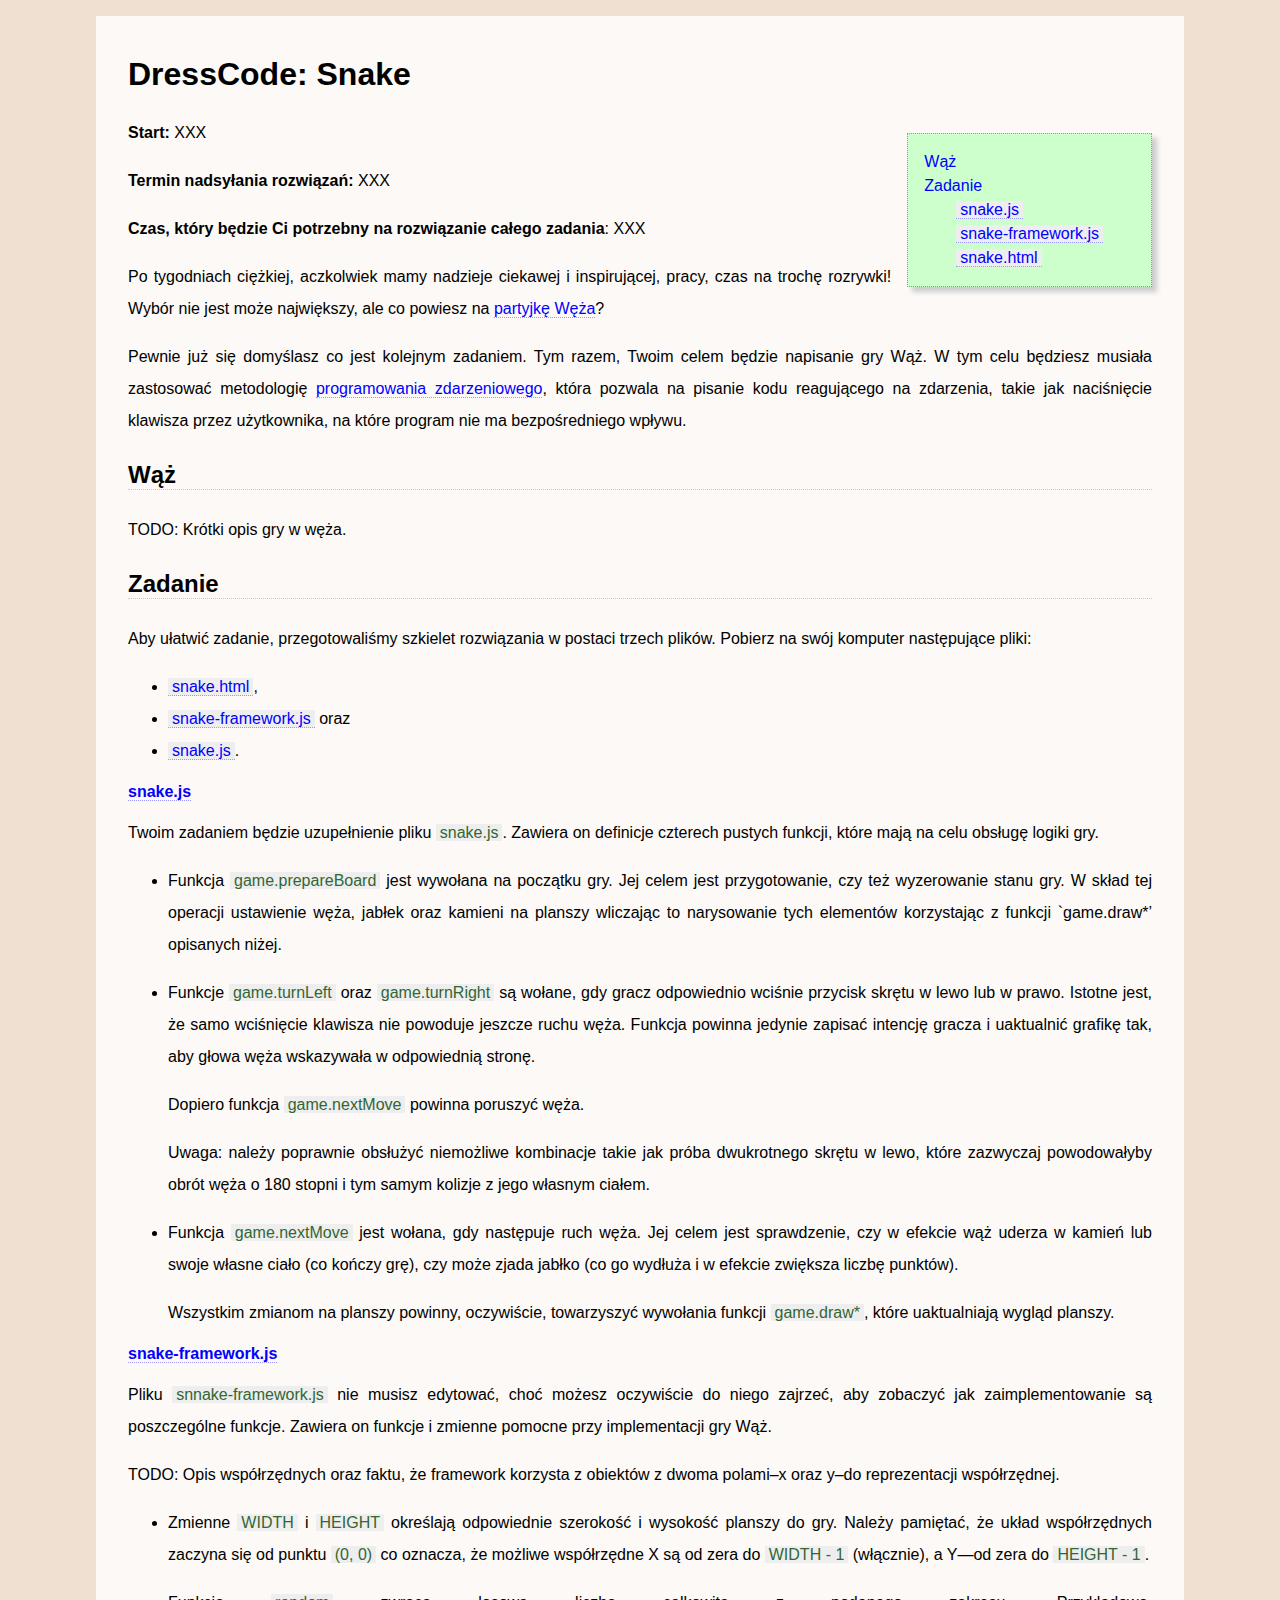
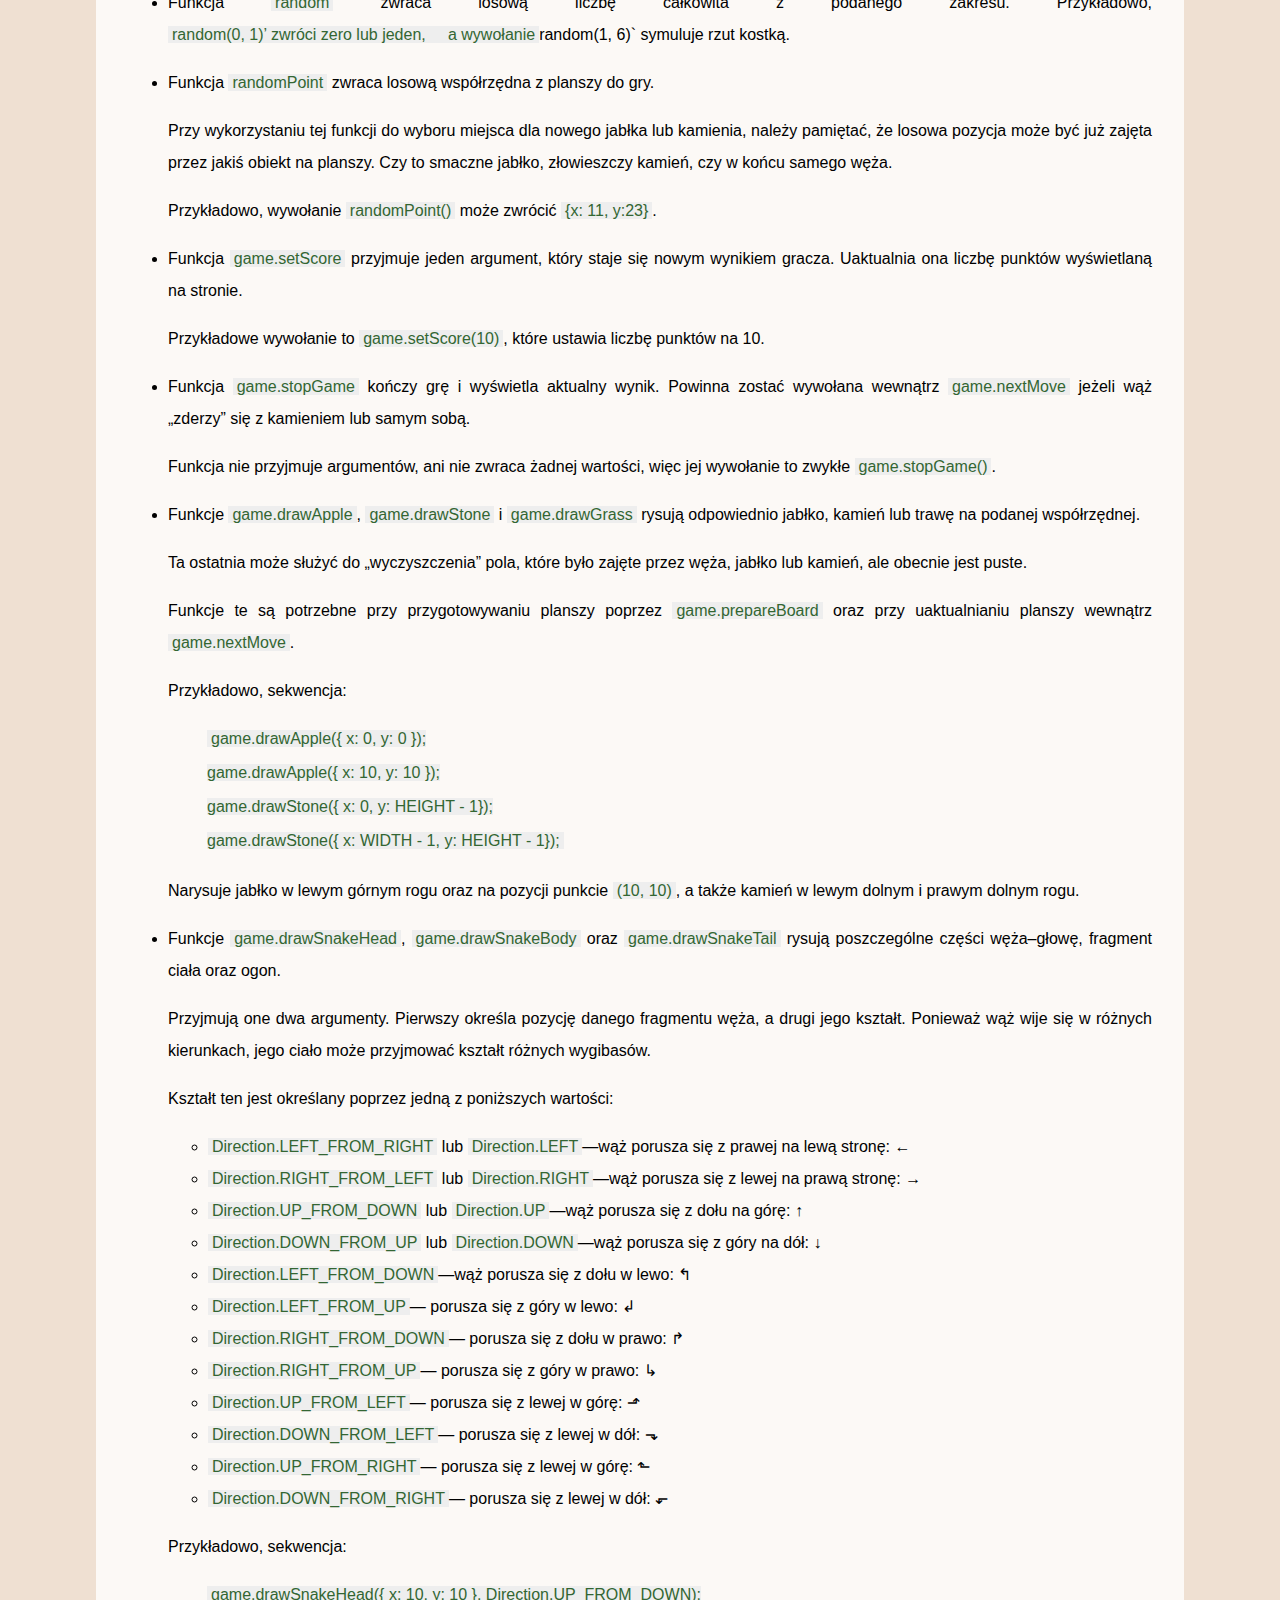
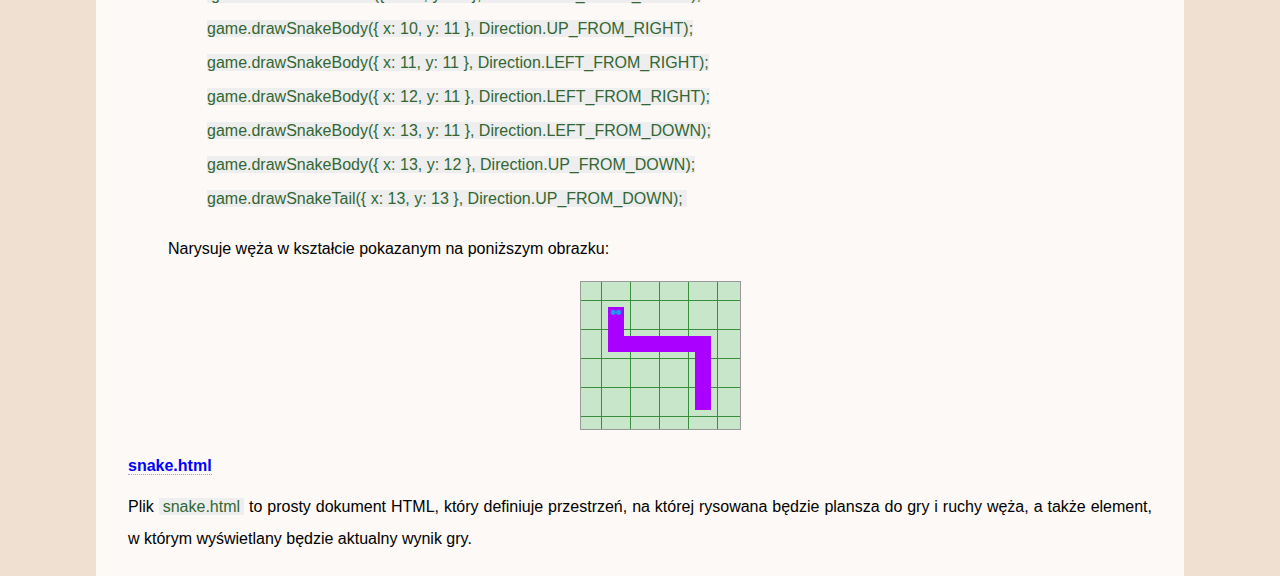
==== index.html @ dbb6963f "Update gh-pages from master" ====
<!DOCTYPE html>
<html>
<head>
  <meta charset="utf-8">
  <meta name="generator" content="pandoc">
  <meta name="viewport" content="width=device-width, initial-scale=1.0, user-scalable=yes">
  <title>DressCode: Snake</title>
  <style type="text/css">code{white-space: pre;}</style>
  <!--[if lt IE 9]>
    <script src="http://html5shim.googlecode.com/svn/trunk/html5.js"></script>
  <![endif]-->
  <link rel="stylesheet" href="styles.css">
</head>
<body>
<main>
<header>
<h1 class="title">DressCode: Snake</h1>
</header>
<nav id="TOC">
<ul>
<li><a href="#wąż">Wąż</a></li>
<li><a href="#zadanie">Zadanie</a><ul>
<li><a href="#snake.js"><code>snake.js</code></a></li>
<li><a href="#snake-framework.js"><code>snake-framework.js</code></a></li>
<li><a href="#snake.html"><code>snake.html</code></a></li>
</ul></li>
</ul>
</nav>
<p><strong>Start:</strong> XXX</p>
<p><strong>Termin nadsyłania rozwiązań:</strong> XXX</p>
<p><strong>Czas, który będzie Ci potrzebny na rozwiązanie całego zadania</strong>: XXX</p>
<p>Po tygodniach ciężkiej, aczkolwiek mamy nadzieje ciekawej i inspirującej, pracy, czas na trochę rozrywki! Wybór nie jest może największy, ale co powiesz na <a href="http://mina86.github.io/dresscode-snake/demo/snake.html">partyjkę Węża</a>?</p>
<p>Pewnie już się domyślasz co jest kolejnym zadaniem. Tym razem, Twoim celem będzie napisanie gry Wąż. W tym celu będziesz musiała zastosować metodologię <a href="https://pl.wikipedia.org/wiki/Programowanie_sterowane_zdarzeniami">programowania zdarzeniowego</a>, która pozwala na pisanie kodu reagującego na zdarzenia, takie jak naciśnięcie klawisza przez użytkownika, na które program nie ma bezpośredniego wpływu.</p>
<h2 id="wąż"><a href="#wąż">Wąż</a></h2>
<p>TODO: Krótki opis gry w węża.</p>
<h2 id="zadanie"><a href="#zadanie">Zadanie</a></h2>
<p>Aby ułatwić zadanie, przegotowaliśmy szkielet rozwiązania w postaci trzech plików. Pobierz na swój komputer następujące pliki:</p>
<ul>
<li><a href="http://mina86.github.io/dresscode-snake/files/snake.html"><code>snake.html</code></a>,</li>
<li><a href="http://mina86.github.io/dresscode-snake/files/snake-framework.js"><code>snake-framework.js</code></a> oraz</li>
<li><a href="http://mina86.github.io/dresscode-snake/files/snake.js"><code>snake.js</code></a>.</li>
</ul>
<h3 id="snake.js"><a href="#snake.js"><code>snake.js</code></a></h3>
<p>Twoim zadaniem będzie uzupełnienie pliku <code>snake.js</code>. Zawiera on definicje czterech pustych funkcji, które mają na celu obsługę logiki gry.</p>
<ul>
<li><p>Funkcja <code>game.prepareBoard</code> jest wywołana na początku gry. Jej celem jest przygotowanie, czy też wyzerowanie stanu gry. W skład tej operacji ustawienie węża, jabłek oraz kamieni na planszy wliczając to narysowanie tych elementów korzystając z funkcji `game.draw*’ opisanych niżej.</p></li>
<li><p>Funkcje <code>game.turnLeft</code> oraz <code>game.turnRight</code> są wołane, gdy gracz odpowiednio wciśnie przycisk skrętu w lewo lub w prawo. Istotne jest, że samo wciśnięcie klawisza nie powoduje jeszcze ruchu węża. Funkcja powinna jedynie zapisać intencję gracza i uaktualnić grafikę tak, aby głowa węża wskazywała w odpowiednią stronę.</p>
<p>Dopiero funkcja <code>game.nextMove</code> powinna poruszyć węża.</p>
<p>Uwaga: należy poprawnie obsłużyć niemożliwe kombinacje takie jak próba dwukrotnego skrętu w lewo, które zazwyczaj powodowałyby obrót węża o 180 stopni i tym samym kolizje z jego własnym ciałem.</p></li>
<li><p>Funkcja <code>game.nextMove</code> jest wołana, gdy następuje ruch węża. Jej celem jest sprawdzenie, czy w efekcie wąż uderza w kamień lub swoje własne ciało (co kończy grę), czy może zjada jabłko (co go wydłuża i w efekcie zwiększa liczbę punktów).</p>
<p>Wszystkim zmianom na planszy powinny, oczywiście, towarzyszyć wywołania funkcji <code>game.draw*</code>, które uaktualniają wygląd planszy.</p></li>
</ul>
<h3 id="snake-framework.js"><a href="#snake-framework.js"><code>snake-framework.js</code></a></h3>
<p>Pliku <code>snnake-framework.js</code> nie musisz edytować, choć możesz oczywiście do niego zajrzeć, aby zobaczyć jak zaimplementowanie są poszczególne funkcje. Zawiera on funkcje i zmienne pomocne przy implementacji gry Wąż.</p>
<p>TODO: Opis współrzędnych oraz faktu, że framework korzysta z obiektów z dwoma polami–x oraz y–do reprezentacji współrzędnej.</p>
<ul>
<li><p>Zmienne <code>WIDTH</code> i <code>HEIGHT</code> określają odpowiednie szerokość i wysokość planszy do gry. Należy pamiętać, że układ współrzędnych zaczyna się od punktu <code>(0, 0)</code> co oznacza, że możliwe współrzędne X są od zera do <code>WIDTH - 1</code> (włącznie), a Y—od zera do <code>HEIGHT - 1</code>.</p></li>
<li><p>Funkcja <code>random</code> zwraca losową liczbę całkowita z podanego zakresu. Przykładowo, <code>random(0, 1)’ zwróci zero lub jeden,     a wywołanie</code>random(1, 6)` symuluje rzut kostką.</p></li>
<li><p>Funkcja <code>randomPoint</code> zwraca losową współrzędna z planszy do gry.</p>
<p>Przy wykorzystaniu tej funkcji do wyboru miejsca dla nowego jabłka lub kamienia, należy pamiętać, że losowa pozycja może być już zajęta przez jakiś obiekt na planszy. Czy to smaczne jabłko, złowieszczy kamień, czy w końcu samego węża.</p>
<p>Przykładowo, wywołanie <code>randomPoint()</code> może zwrócić <code>{x: 11, y:23}</code>.</p></li>
<li><p>Funkcja <code>game.setScore</code> przyjmuje jeden argument, który staje się nowym wynikiem gracza. Uaktualnia ona liczbę punktów wyświetlaną na stronie.</p>
<p>Przykładowe wywołanie to <code>game.setScore(10)</code>, które ustawia liczbę punktów na 10.</p></li>
<li><p>Funkcja <code>game.stopGame</code> kończy grę i wyświetla aktualny wynik. Powinna zostać wywołana wewnątrz <code>game.nextMove</code> jeżeli wąż „zderzy” się z kamieniem lub samym sobą.</p>
<p>Funkcja nie przyjmuje argumentów, ani nie zwraca żadnej wartości, więc jej wywołanie to zwykłe <code>game.stopGame()</code>.</p></li>
<li><p>Funkcje <code>game.drawApple</code>, <code>game.drawStone</code> i <code>game.drawGrass</code> rysują odpowiednio jabłko, kamień lub trawę na podanej współrzędnej.</p>
<p>Ta ostatnia może służyć do „wyczyszczenia” pola, które było zajęte przez węża, jabłko lub kamień, ale obecnie jest puste.</p>
<p>Funkcje te są potrzebne przy przygotowywaniu planszy poprzez <code>game.prepareBoard</code> oraz przy uaktualnianiu planszy wewnątrz <code>game.nextMove</code>.</p>
<p>Przykładowo, sekwencja:</p>
<pre><code>game.drawApple({ x: 0, y: 0 });
game.drawApple({ x: 10, y: 10 });
game.drawStone({ x: 0, y: HEIGHT - 1});
game.drawStone({ x: WIDTH - 1, y: HEIGHT - 1});</code></pre>
<p>Narysuje jabłko w lewym górnym rogu oraz na pozycji punkcie <code>(10, 10)</code>, a także kamień w lewym dolnym i prawym dolnym rogu.</p></li>
<li><p>Funkcje <code>game.drawSnakeHead</code>, <code>game.drawSnakeBody</code> oraz <code>game.drawSnakeTail</code> rysują poszczególne części węża–głowę, fragment ciała oraz ogon.</p>
<p>Przyjmują one dwa argumenty. Pierwszy określa pozycję danego fragmentu węża, a drugi jego kształt. Ponieważ wąż wije się w różnych kierunkach, jego ciało może przyjmować kształt różnych wygibasów.</p>
<p>Kształt ten jest określany poprzez jedną z poniższych wartości:</p>
<ul>
<li><code>Direction.LEFT_FROM_RIGHT</code> lub <code>Direction.LEFT</code>—wąż porusza się z prawej na lewą stronę: ←</li>
<li><code>Direction.RIGHT_FROM_LEFT</code> lub <code>Direction.RIGHT</code>—wąż porusza się z lewej na prawą stronę: →</li>
<li><code>Direction.UP_FROM_DOWN</code> lub <code>Direction.UP</code>—wąż porusza się z dołu na górę: ↑</li>
<li><code>Direction.DOWN_FROM_UP</code> lub <code>Direction.DOWN</code>—wąż porusza się z góry na dół: ↓</li>
<li><code>Direction.LEFT_FROM_DOWN</code>—wąż porusza się z dołu w lewo: ↰</li>
<li><code>Direction.LEFT_FROM_UP</code>— porusza się z góry w lewo: ↲</li>
<li><code>Direction.RIGHT_FROM_DOWN</code>— porusza się z dołu w prawo: ↱</li>
<li><code>Direction.RIGHT_FROM_UP</code>— porusza się z góry w prawo: ↳</li>
<li><code>Direction.UP_FROM_LEFT</code>— porusza się z lewej w górę: ⬏</li>
<li><code>Direction.DOWN_FROM_LEFT</code>— porusza się z lewej w dół: ⬎</li>
<li><code>Direction.UP_FROM_RIGHT</code>— porusza się z lewej w górę: ⬑</li>
<li><code>Direction.DOWN_FROM_RIGHT</code>— porusza się z lewej w dół: ⬐</li>
</ul>
<p>Przykładowo, sekwencja:</p>
<pre><code>game.drawSnakeHead({ x: 10, y: 10 }, Direction.UP_FROM_DOWN);
game.drawSnakeBody({ x: 10, y: 11 }, Direction.UP_FROM_RIGHT);
game.drawSnakeBody({ x: 11, y: 11 }, Direction.LEFT_FROM_RIGHT);
game.drawSnakeBody({ x: 12, y: 11 }, Direction.LEFT_FROM_RIGHT);
game.drawSnakeBody({ x: 13, y: 11 }, Direction.LEFT_FROM_DOWN);
game.drawSnakeBody({ x: 13, y: 12 }, Direction.UP_FROM_DOWN);
game.drawSnakeTail({ x: 13, y: 13 }, Direction.UP_FROM_DOWN);</code></pre>
<p>Narysuje węża w kształcie pokazanym na poniższym obrazku:</p>
<figure>
<img src="snake-draw-example.png" alt="Przykładowy wąż" /><figcaption>Przykładowy wąż</figcaption>
</figure></li>
</ul>
<h3 id="snake.html"><a href="#snake.html"><code>snake.html</code></a></h3>
<p>Plik <code>snake.html</code> to prosty dokument HTML, który definiuje przestrzeń, na której rysowana będzie plansza do gry i ruchy węża, a także element, w którym wyświetlany będzie aktualny wynik gry.</p>
</main>
</body>
</html>
---- styles.css ----
html, body {
    color: #000;
    background: #efe0d2;
    padding: 0;
    margin: 0;
    font-family: Verdana, "Trebuchet MS", Tahoma, Helvetica, sans-serif;
    text-rendering: optimizelegibility;
}

main {
    padding: 1em 2em;
    background: #fff;
    background: rgba(255, 255, 255, 0.80);
}

@media (min-width: 64em) {
    main {
        max-width: 64em;
        margin: 1em auto;
    }
}

@media (min-width: 400px) and (min-height:500px) {
    html {
        height: 100%;
    }
    body {
        background: #efe0d2 url(snake.png) no-repeat bottom right fixed;
        min-height: 100%;
    }
}

a, a code, a:link, a:link code {
    text-decoration: none;
    color: #00f;
    border-bottom: 1px dotted #99f;
}
a:visited {
    color: #63c;
}
a:hover, a:hover code, a:focus, a:focus code, a:active, a:active code {
    text-decoration: none;
    color: #09f;
    border-bottom: 1px solid #09f;
}
h1 a, h1 a:link, h1 a:hover, h1 a:active, h1 a:focus, h1 a:visited,
h2 a, h2 a:link, h2 a:hover, h2 a:active, h2 a:focus, h2 a:visited,
h3 a, h3 a:link, h3 a:hover, h3 a:active, h3 a:focus, h3 a:visited {
    border: none;
    color: inherit;
}

nav {
    float: right;
    margin: 1em 0 1em 1em;
    padding: 1em;
    background: #cfc;
    border: 1px dotted #0f0;
    box-shadow: 5px 5px 5px #ccc;
}
nav ul {
    list-style: none;
    margin: 0;
    padding: 0;
}
nav li {
    line-height: 1.5em;
    text-align: left;
}
nav ul ul {
    margin: 0 2em;
}
nav a, nav a:link, nav a:hover, nav a:active, nav a:focus, nav a:visited {
    border: none;
}

figure {
    margin: 1em 0;
    text-align: center;
}
figure img {
    border: 1px solid #999;
    max-width: 100%;
}
figcaption {
    display: none;
}
iframe {
    width: 100%;
    margin: 2em auto;
}

p, li {
    text-align: justify;
    text-justify: distribute;
    text-justify: newspaper;
    line-height: 2em;
}
p img {
    border: 1px solid #999;
    background: #fff;
}
img.horse {
    width: 40%;
}
img.dog {
    width: 20%;
}
img.hedgehog {
    width: 20%;
}

h1 {
    font-size: 2em;
    margin: 0.75em 0;
    font-weight: bold;
}
h2 {
    font-size: 1.5em;
    margin: 1em 0;
    font-weight: bold;
    border-bottom: 1px dotted #ccc;
}
h3 {
    font-size: 1em;
    margin: 1em 0;
    font-weight: bold;
}


code {
    font-family: "Input Sans", Verdana, "Trebuchet MS", Tahoma, Helvetica, sans-serif;
    font-variant-numeric: lining-nums proportional-nums slashed-zero;
    color: #363;
}
p code, li code {
    padding: 0 0.25em;
    background: #eee;
}
pre {
    margin: 1em 3em;
}

ol {
    list-style: decimal;
}
ol ol {
    list-style: lower-roman;
}
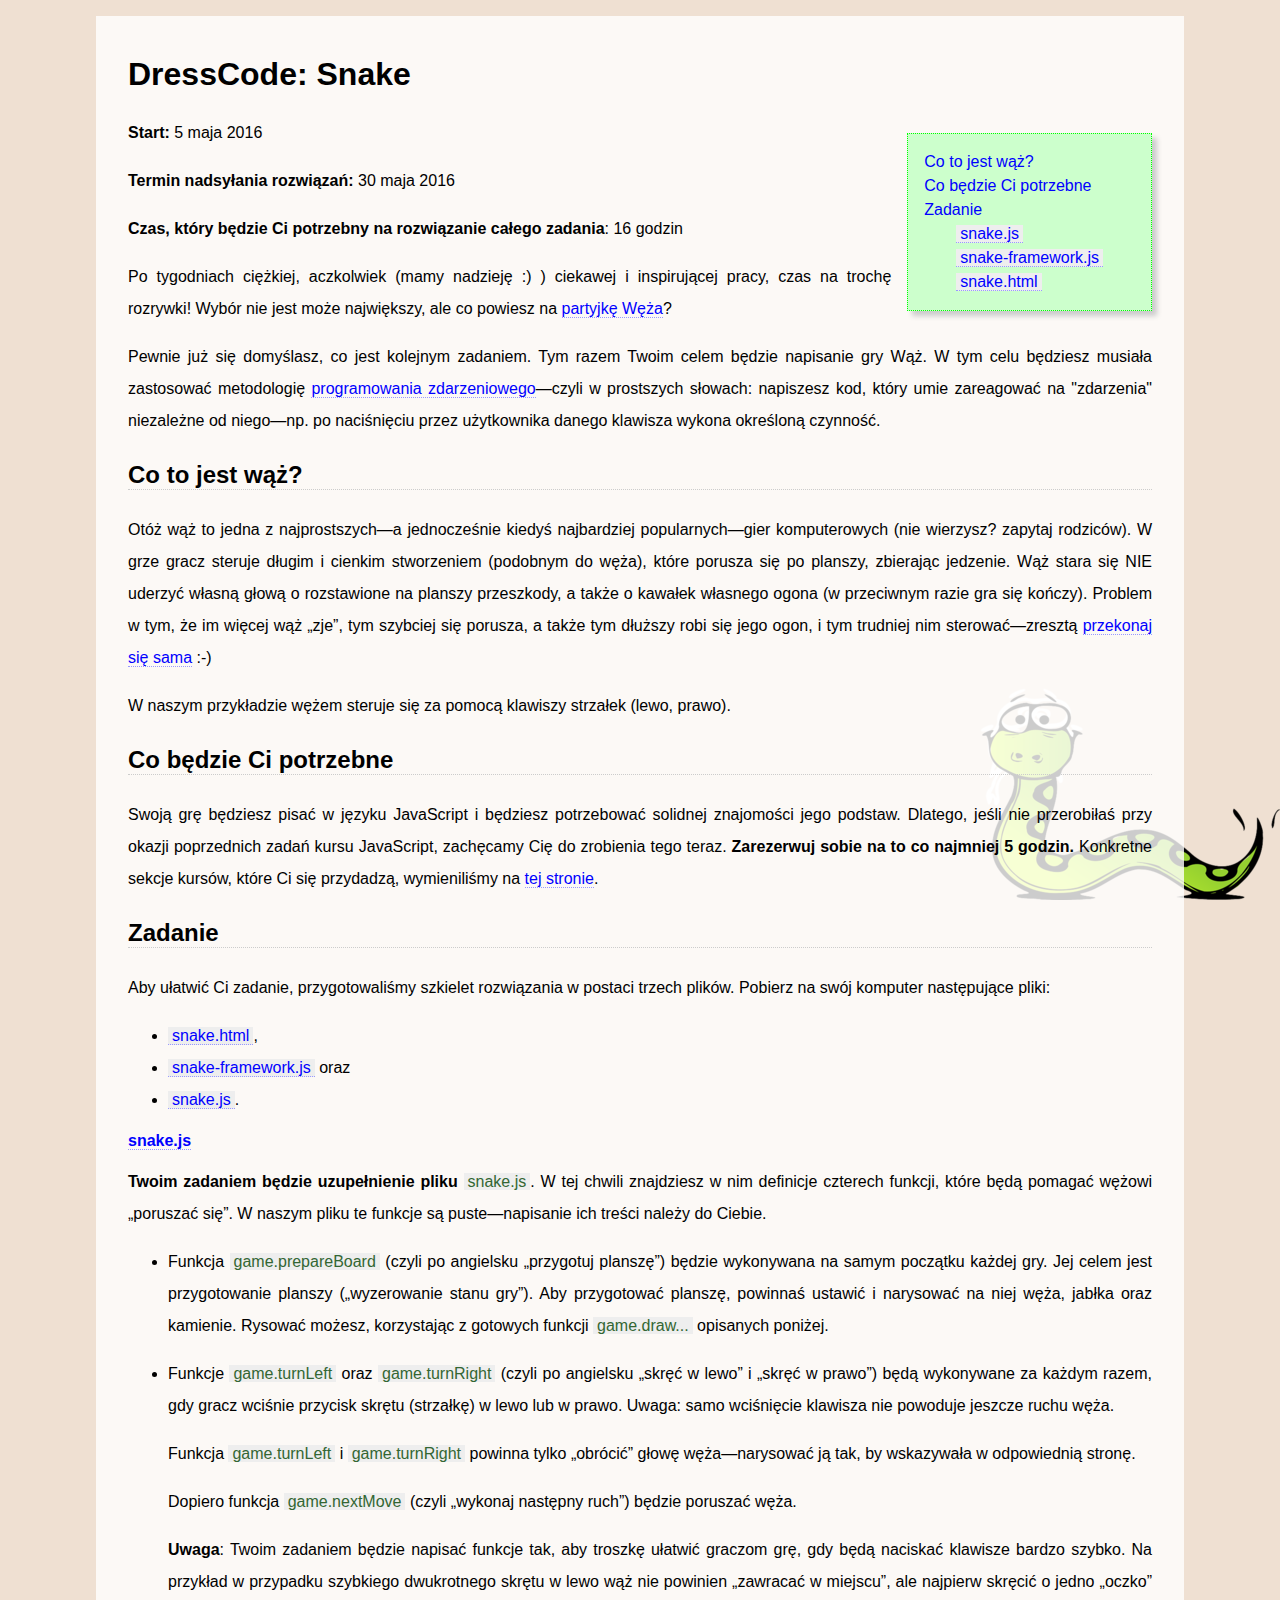
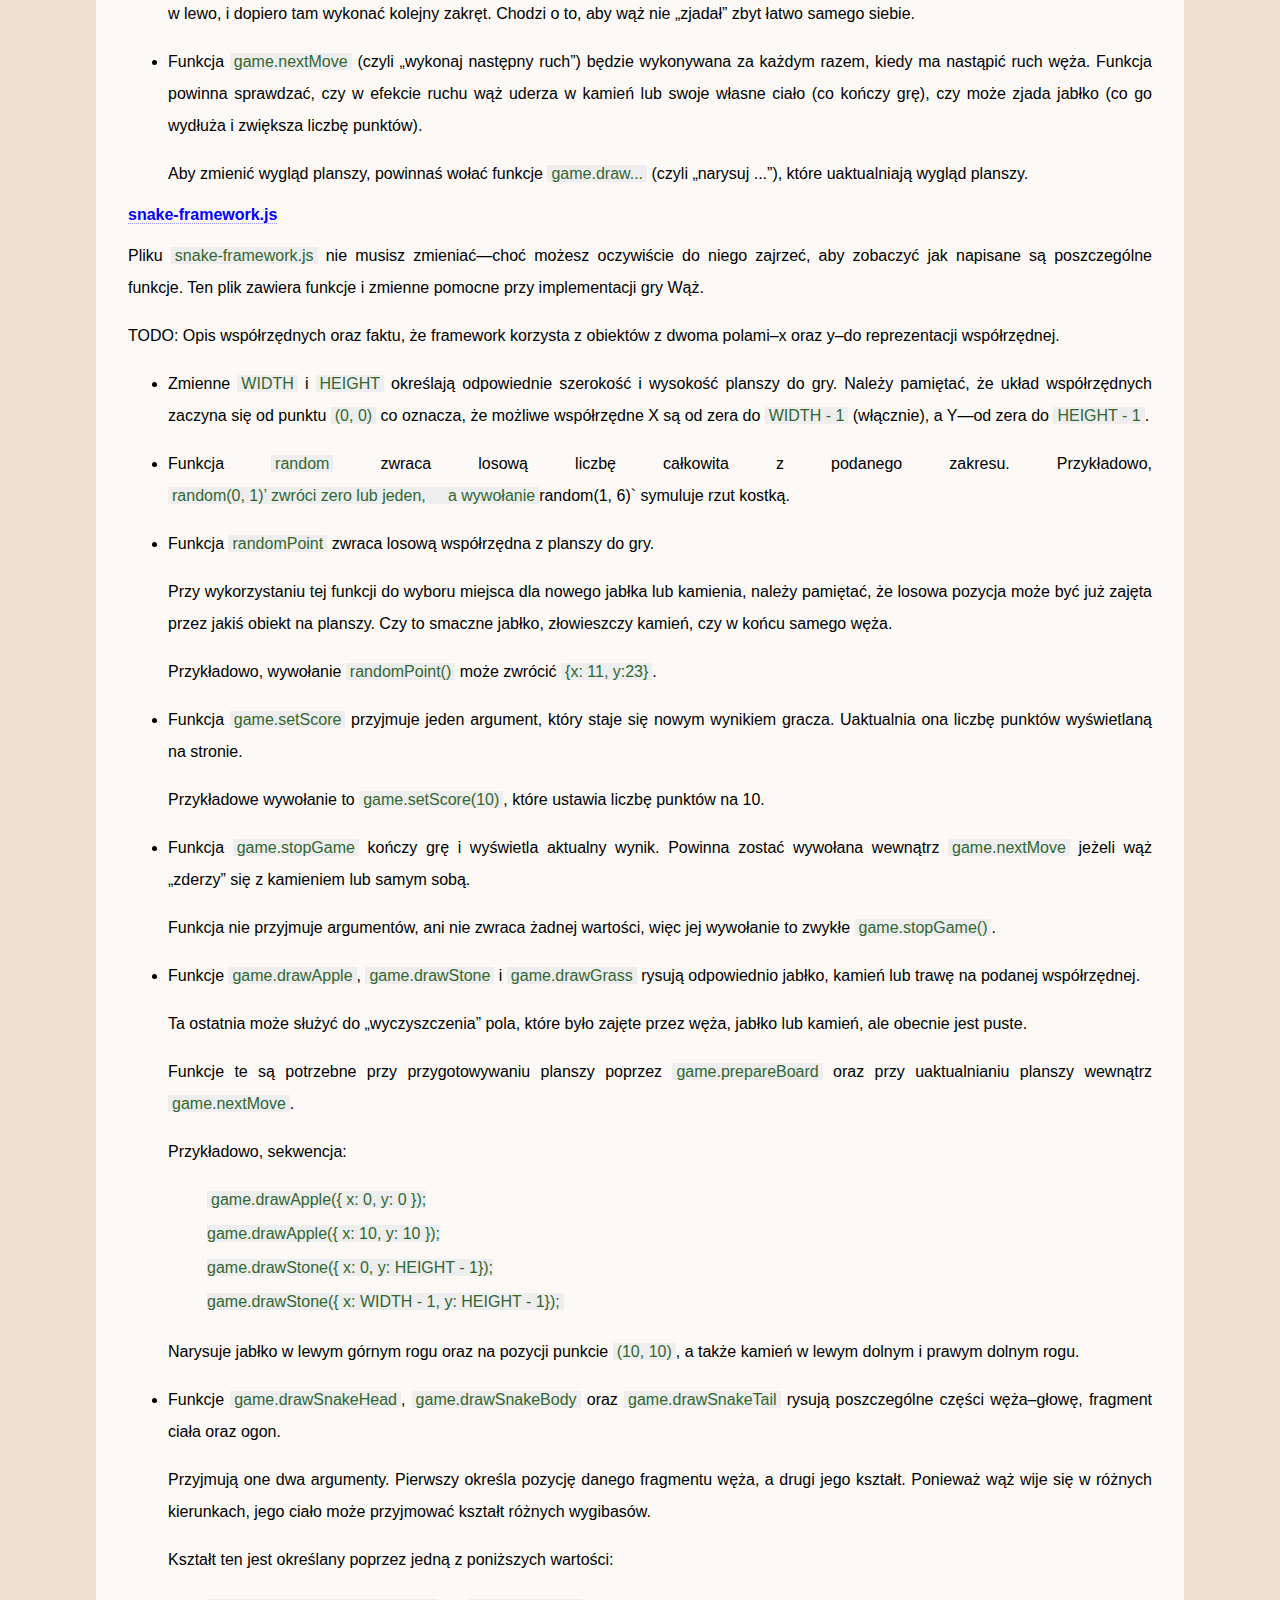
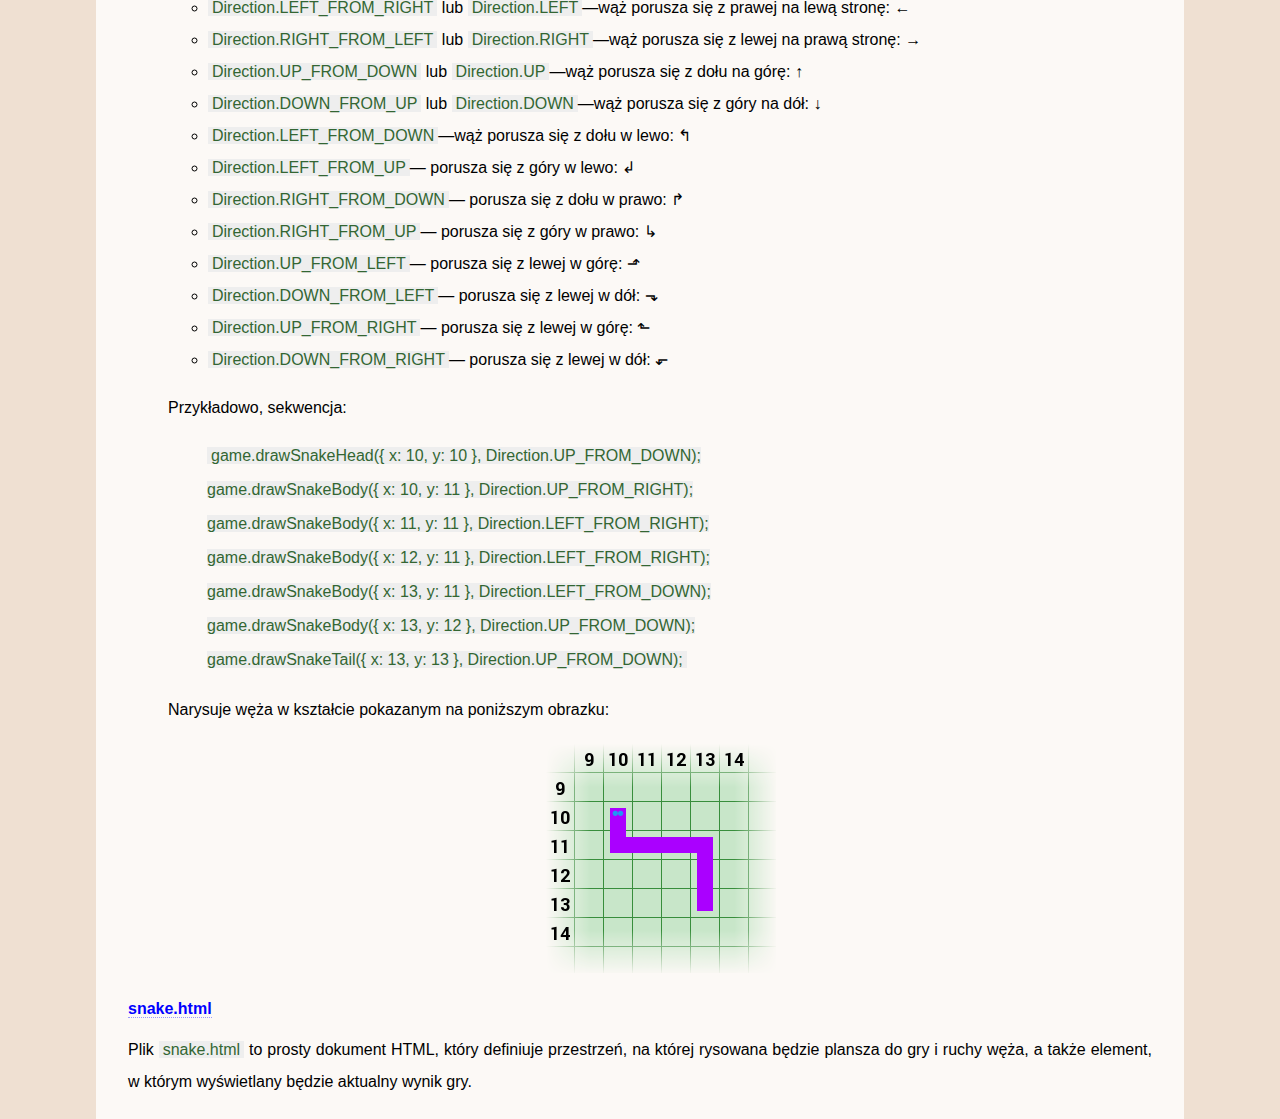
==== commit 16ce42b3: "Ania’s updates to the description" ====
--- a/index.html
+++ b/index.html
@@ -18,7 +18,8 @@
 </header>
 <nav id="TOC">
 <ul>
-<li><a href="#wąż">Wąż</a></li>
+<li><a href="#co-to-jest-wąż">Co to jest wąż?</a></li>
+<li><a href="#co-będzie-ci-potrzebne">Co będzie Ci potrzebne</a></li>
 <li><a href="#zadanie">Zadanie</a><ul>
 <li><a href="#snake.js"><code>snake.js</code></a></li>
 <li><a href="#snake-framework.js"><code>snake-framework.js</code></a></li>
@@ -26,32 +27,36 @@
 </ul></li>
 </ul>
 </nav>
-<p><strong>Start:</strong> XXX</p>
-<p><strong>Termin nadsyłania rozwiązań:</strong> XXX</p>
-<p><strong>Czas, który będzie Ci potrzebny na rozwiązanie całego zadania</strong>: XXX</p>
-<p>Po tygodniach ciężkiej, aczkolwiek mamy nadzieje ciekawej i inspirującej, pracy, czas na trochę rozrywki! Wybór nie jest może największy, ale co powiesz na <a href="http://mina86.github.io/dresscode-snake/demo/snake.html">partyjkę Węża</a>?</p>
-<p>Pewnie już się domyślasz co jest kolejnym zadaniem. Tym razem, Twoim celem będzie napisanie gry Wąż. W tym celu będziesz musiała zastosować metodologię <a href="https://pl.wikipedia.org/wiki/Programowanie_sterowane_zdarzeniami">programowania zdarzeniowego</a>, która pozwala na pisanie kodu reagującego na zdarzenia, takie jak naciśnięcie klawisza przez użytkownika, na które program nie ma bezpośredniego wpływu.</p>
-<h2 id="wąż"><a href="#wąż">Wąż</a></h2>
-<p>TODO: Krótki opis gry w węża.</p>
+<p><strong>Start:</strong> 5 maja 2016</p>
+<p><strong>Termin nadsyłania rozwiązań:</strong> 30 maja 2016</p>
+<p><strong>Czas, który będzie Ci potrzebny na rozwiązanie całego zadania</strong>: 16 godzin</p>
+<p>Po tygodniach ciężkiej, aczkolwiek (mamy nadzieję :) ) ciekawej i inspirującej pracy, czas na trochę rozrywki! Wybór nie jest może największy, ale co powiesz na <a href="http://mina86.github.io/dresscode-snake/demo/snake.html">partyjkę Węża</a>?</p>
+<p>Pewnie już się domyślasz, co jest kolejnym zadaniem. Tym razem Twoim celem będzie napisanie gry Wąż. W tym celu będziesz musiała zastosować metodologię <a href="https://pl.wikipedia.org/wiki/Programowanie_sterowane_zdarzeniami">programowania zdarzeniowego</a>—czyli w prostszych słowach: napiszesz kod, który umie zareagować na &quot;zdarzenia&quot; niezależne od niego—np. po naciśnięciu przez użytkownika danego klawisza wykona określoną czynność.</p>
+<h2 id="co-to-jest-wąż"><a href="#co-to-jest-wąż">Co to jest wąż?</a></h2>
+<p>Otóż wąż to jedna z najprostszych—a jednocześnie kiedyś najbardziej popularnych—gier komputerowych (nie wierzysz? zapytaj rodziców). W grze gracz steruje długim i cienkim stworzeniem (podobnym do węża), które porusza się po planszy, zbierając jedzenie. Wąż stara się NIE uderzyć własną głową o rozstawione na planszy przeszkody, a także o kawałek własnego ogona (w przeciwnym razie gra się kończy). Problem w tym, że im więcej wąż „zje”, tym szybciej się porusza, a także tym dłuższy robi się jego ogon, i tym trudniej nim sterować—zresztą <a href="http://mina86.github.io/dresscode-snake/demo/snake.html">przekonaj się sama</a> :-)</p>
+<p>W naszym przykładzie wężem steruje się za pomocą klawiszy strzałek (lewo, prawo).</p>
+<h2 id="co-będzie-ci-potrzebne"><a href="#co-będzie-ci-potrzebne">Co będzie Ci potrzebne</a></h2>
+<p>Swoją grę będziesz pisać w języku JavaScript i będziesz potrzebować solidnej znajomości jego podstaw. Dlatego, jeśli nie przerobiłaś przy okazji poprzednich zadań kursu JavaScript, zachęcamy Cię do zrobienia tego teraz. <strong>Zarezerwuj sobie na to co najmniej 5 godzin.</strong> Konkretne sekcje kursów, które Ci się przydadzą, wymieniliśmy na <a href="http://mina86.github.io/dresscode-sorting/">tej stronie</a>.</p>
 <h2 id="zadanie"><a href="#zadanie">Zadanie</a></h2>
-<p>Aby ułatwić zadanie, przegotowaliśmy szkielet rozwiązania w postaci trzech plików. Pobierz na swój komputer następujące pliki:</p>
+<p>Aby ułatwić Ci zadanie, przygotowaliśmy szkielet rozwiązania w postaci trzech plików. Pobierz na swój komputer następujące pliki:</p>
 <ul>
 <li><a href="http://mina86.github.io/dresscode-snake/files/snake.html"><code>snake.html</code></a>,</li>
 <li><a href="http://mina86.github.io/dresscode-snake/files/snake-framework.js"><code>snake-framework.js</code></a> oraz</li>
 <li><a href="http://mina86.github.io/dresscode-snake/files/snake.js"><code>snake.js</code></a>.</li>
 </ul>
 <h3 id="snake.js"><a href="#snake.js"><code>snake.js</code></a></h3>
-<p>Twoim zadaniem będzie uzupełnienie pliku <code>snake.js</code>. Zawiera on definicje czterech pustych funkcji, które mają na celu obsługę logiki gry.</p>
+<p><strong>Twoim zadaniem będzie uzupełnienie pliku</strong> <code>snake.js</code>. W tej chwili znajdziesz w nim definicje czterech funkcji, które będą pomagać wężowi „poruszać się”. W naszym pliku te funkcje są puste—napisanie ich treści należy do Ciebie.</p>
 <ul>
-<li><p>Funkcja <code>game.prepareBoard</code> jest wywołana na początku gry. Jej celem jest przygotowanie, czy też wyzerowanie stanu gry. W skład tej operacji ustawienie węża, jabłek oraz kamieni na planszy wliczając to narysowanie tych elementów korzystając z funkcji `game.draw*’ opisanych niżej.</p></li>
-<li><p>Funkcje <code>game.turnLeft</code> oraz <code>game.turnRight</code> są wołane, gdy gracz odpowiednio wciśnie przycisk skrętu w lewo lub w prawo. Istotne jest, że samo wciśnięcie klawisza nie powoduje jeszcze ruchu węża. Funkcja powinna jedynie zapisać intencję gracza i uaktualnić grafikę tak, aby głowa węża wskazywała w odpowiednią stronę.</p>
-<p>Dopiero funkcja <code>game.nextMove</code> powinna poruszyć węża.</p>
-<p>Uwaga: należy poprawnie obsłużyć niemożliwe kombinacje takie jak próba dwukrotnego skrętu w lewo, które zazwyczaj powodowałyby obrót węża o 180 stopni i tym samym kolizje z jego własnym ciałem.</p></li>
-<li><p>Funkcja <code>game.nextMove</code> jest wołana, gdy następuje ruch węża. Jej celem jest sprawdzenie, czy w efekcie wąż uderza w kamień lub swoje własne ciało (co kończy grę), czy może zjada jabłko (co go wydłuża i w efekcie zwiększa liczbę punktów).</p>
-<p>Wszystkim zmianom na planszy powinny, oczywiście, towarzyszyć wywołania funkcji <code>game.draw*</code>, które uaktualniają wygląd planszy.</p></li>
+<li><p>Funkcja <code>game.prepareBoard</code> (czyli po angielsku „przygotuj planszę”) będzie wykonywana na samym początku każdej gry. Jej celem jest przygotowanie planszy („wyzerowanie stanu gry”). Aby przygotować planszę, powinnaś ustawić i narysować na niej węża, jabłka oraz kamienie. Rysować możesz, korzystając z gotowych funkcji <code>game.draw...</code> opisanych poniżej.</p></li>
+<li><p>Funkcje <code>game.turnLeft</code> oraz <code>game.turnRight</code> (czyli po angielsku „skręć w lewo” i „skręć w prawo”) będą wykonywane za każdym razem, gdy gracz wciśnie przycisk skrętu (strzałkę) w lewo lub w prawo. Uwaga: samo wciśnięcie klawisza nie powoduje jeszcze ruchu węża.</p>
+<p>Funkcja <code>game.turnLeft</code> i <code>game.turnRight</code> powinna tylko „obrócić” głowę węża—narysować ją tak, by wskazywała w odpowiednią stronę.</p>
+<p>Dopiero funkcja <code>game.nextMove</code> (czyli „wykonaj następny ruch”) będzie poruszać węża.</p>
+<p><strong>Uwaga</strong>: Twoim zadaniem będzie napisać funkcje tak, aby troszkę ułatwić graczom grę, gdy będą naciskać klawisze bardzo szybko. Na przykład w przypadku szybkiego dwukrotnego skrętu w lewo wąż nie powinien „zawracać w miejscu”, ale najpierw skręcić o jedno „oczko” w lewo, i dopiero tam wykonać kolejny zakręt. Chodzi o to, aby wąż nie „zjadał” zbyt łatwo samego siebie.</p></li>
+<li><p>Funkcja <code>game.nextMove</code> (czyli „wykonaj następny ruch”) będzie wykonywana za każdym razem, kiedy ma nastąpić ruch węża. Funkcja powinna sprawdzać, czy w efekcie ruchu wąż uderza w kamień lub swoje własne ciało (co kończy grę), czy może zjada jabłko (co go wydłuża i zwiększa liczbę punktów).</p>
+<p>Aby zmienić wygląd planszy, powinnaś wołać funkcje <code>game.draw...</code> (czyli „narysuj ...”), które uaktualniają wygląd planszy.</p></li>
 </ul>
 <h3 id="snake-framework.js"><a href="#snake-framework.js"><code>snake-framework.js</code></a></h3>
-<p>Pliku <code>snnake-framework.js</code> nie musisz edytować, choć możesz oczywiście do niego zajrzeć, aby zobaczyć jak zaimplementowanie są poszczególne funkcje. Zawiera on funkcje i zmienne pomocne przy implementacji gry Wąż.</p>
+<p>Pliku <code>snake-framework.js</code> nie musisz zmieniać—choć możesz oczywiście do niego zajrzeć, aby zobaczyć jak napisane są poszczególne funkcje. Ten plik zawiera funkcje i zmienne pomocne przy implementacji gry Wąż.</p>
 <p>TODO: Opis współrzędnych oraz faktu, że framework korzysta z obiektów z dwoma polami–x oraz y–do reprezentacji współrzędnej.</p>
 <ul>
 <li><p>Zmienne <code>WIDTH</code> i <code>HEIGHT</code> określają odpowiednie szerokość i wysokość planszy do gry. Należy pamiętać, że układ współrzędnych zaczyna się od punktu <code>(0, 0)</code> co oznacza, że możliwe współrzędne X są od zera do <code>WIDTH - 1</code> (włącznie), a Y—od zera do <code>HEIGHT - 1</code>.</p></li>
--- a/styles.css
+++ b/styles.css
@@ -79,7 +79,6 @@
     text-align: center;
 }
 figure img {
-    border: 1px solid #999;
     max-width: 100%;
 }
 figcaption {
@@ -95,19 +94,6 @@
     text-justify: distribute;
     text-justify: newspaper;
     line-height: 2em;
-}
-p img {
-    border: 1px solid #999;
-    background: #fff;
-}
-img.horse {
-    width: 40%;
-}
-img.dog {
-    width: 20%;
-}
-img.hedgehog {
-    width: 20%;
 }
 
 h1 {
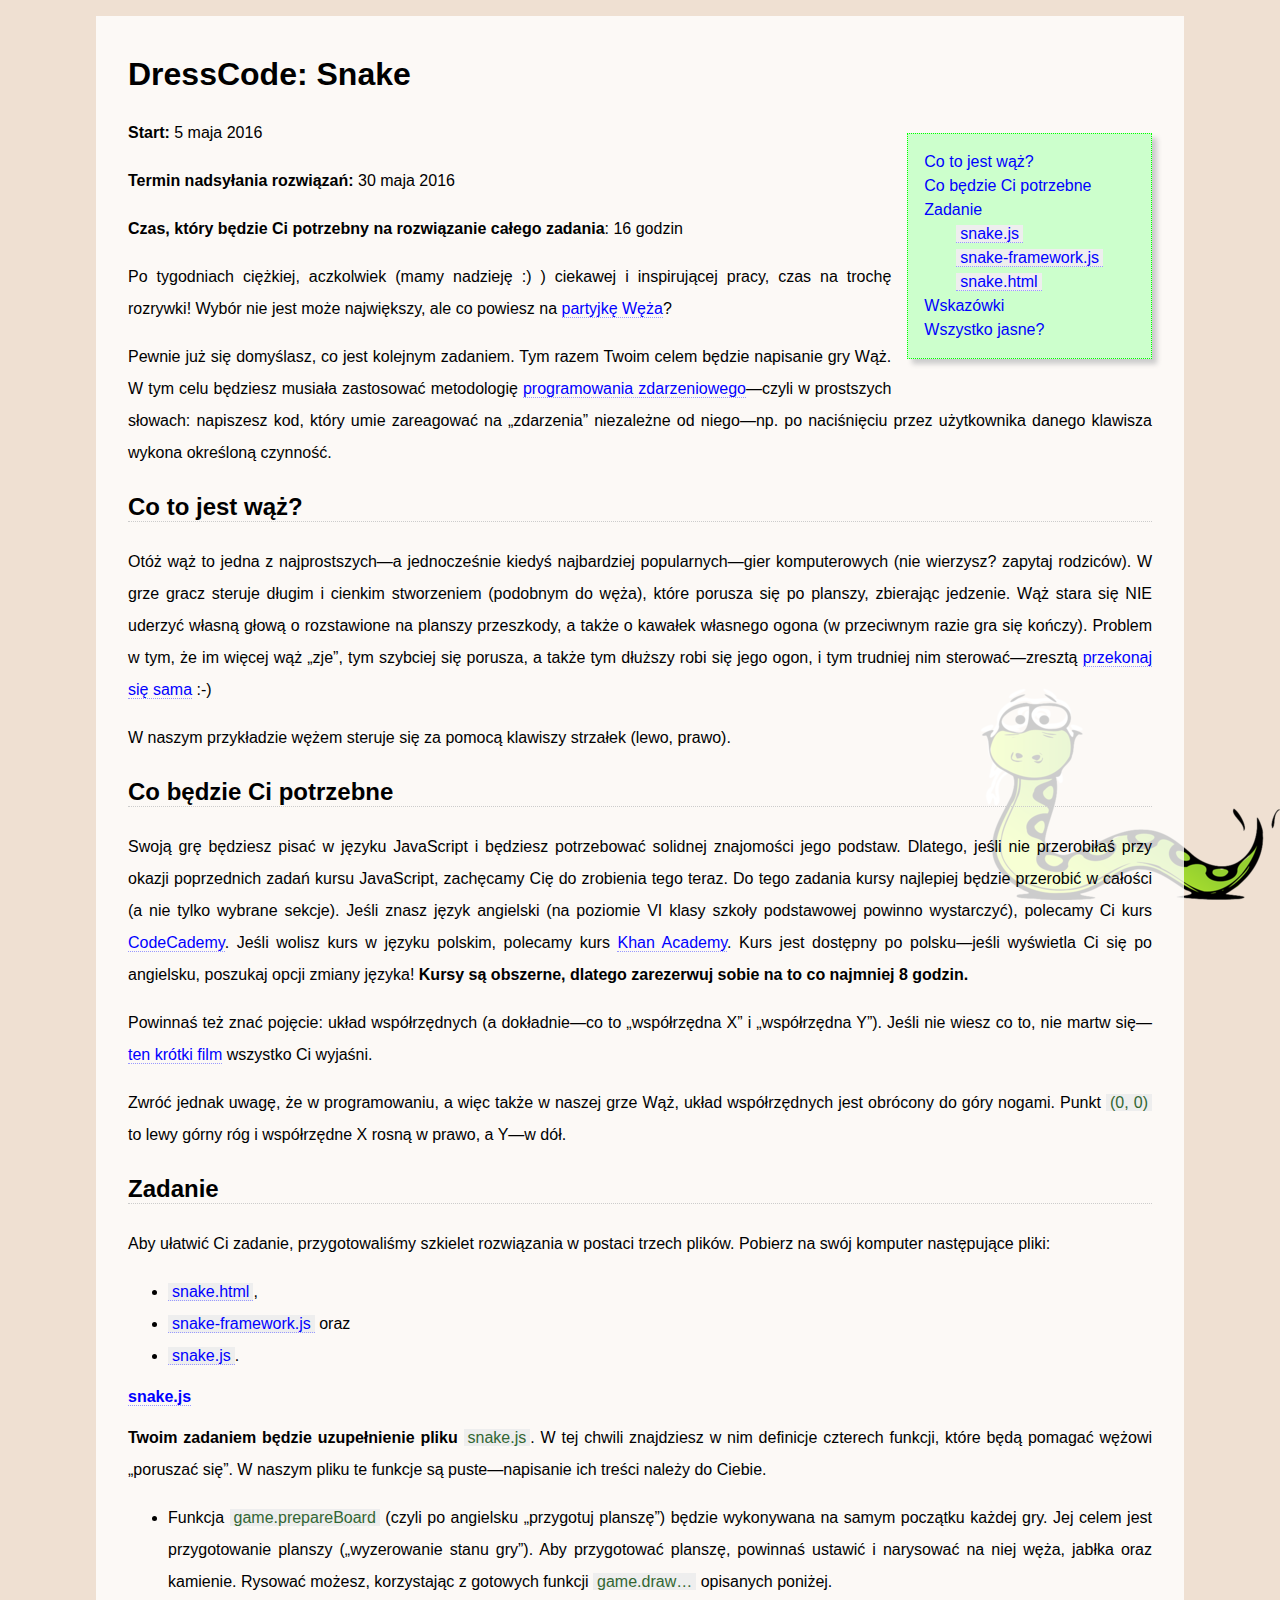
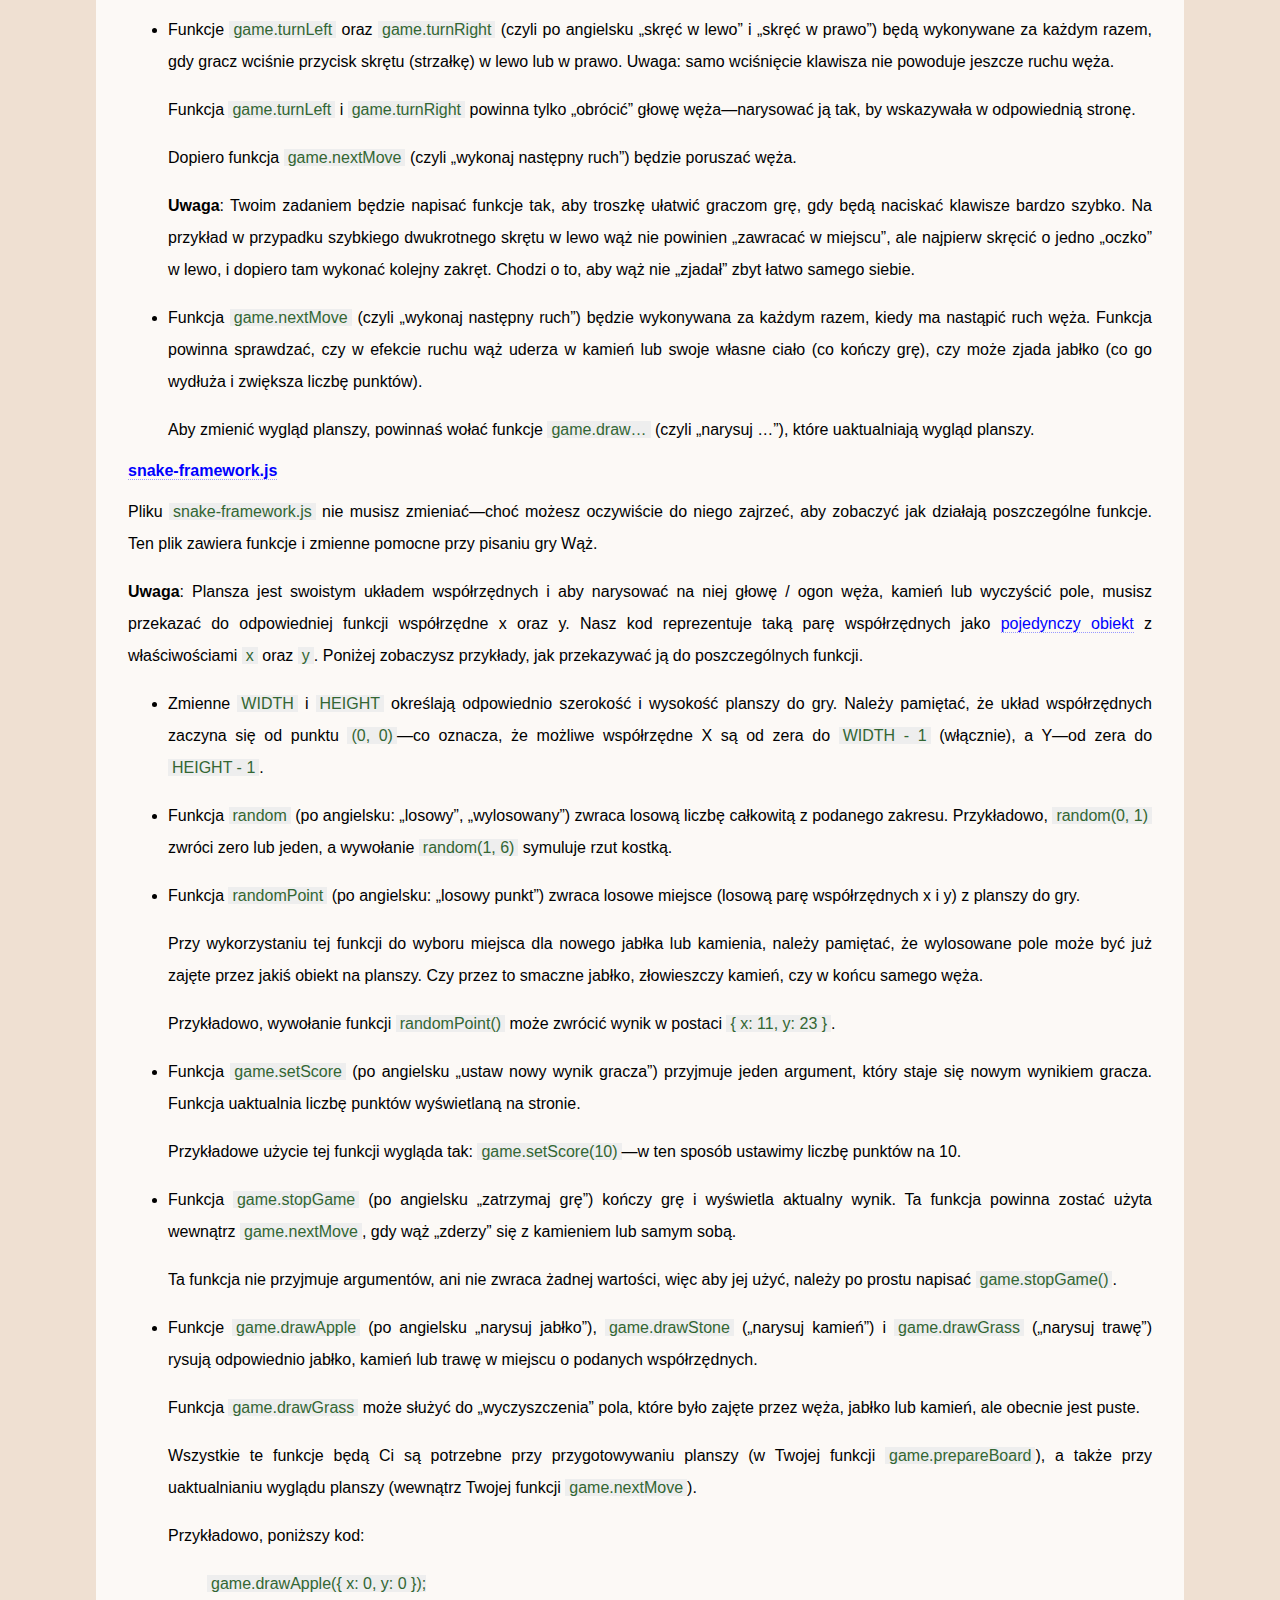
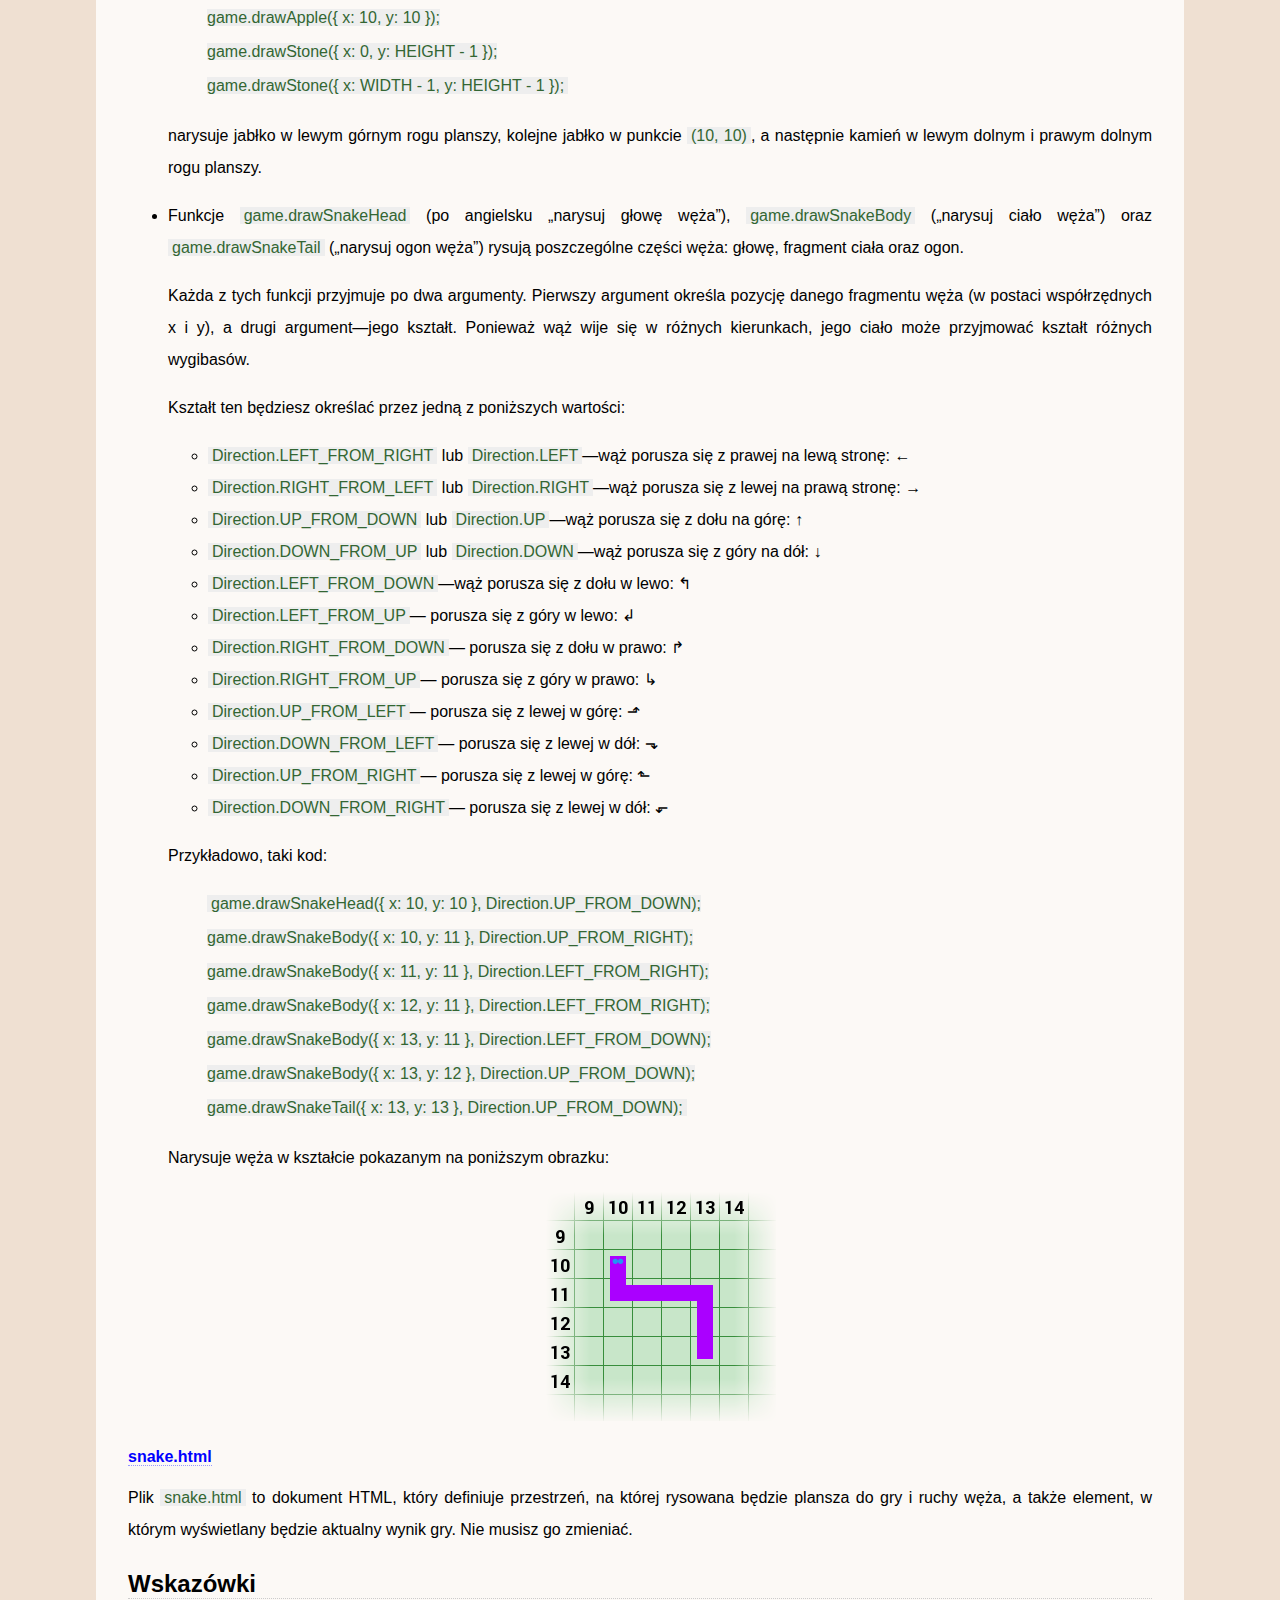
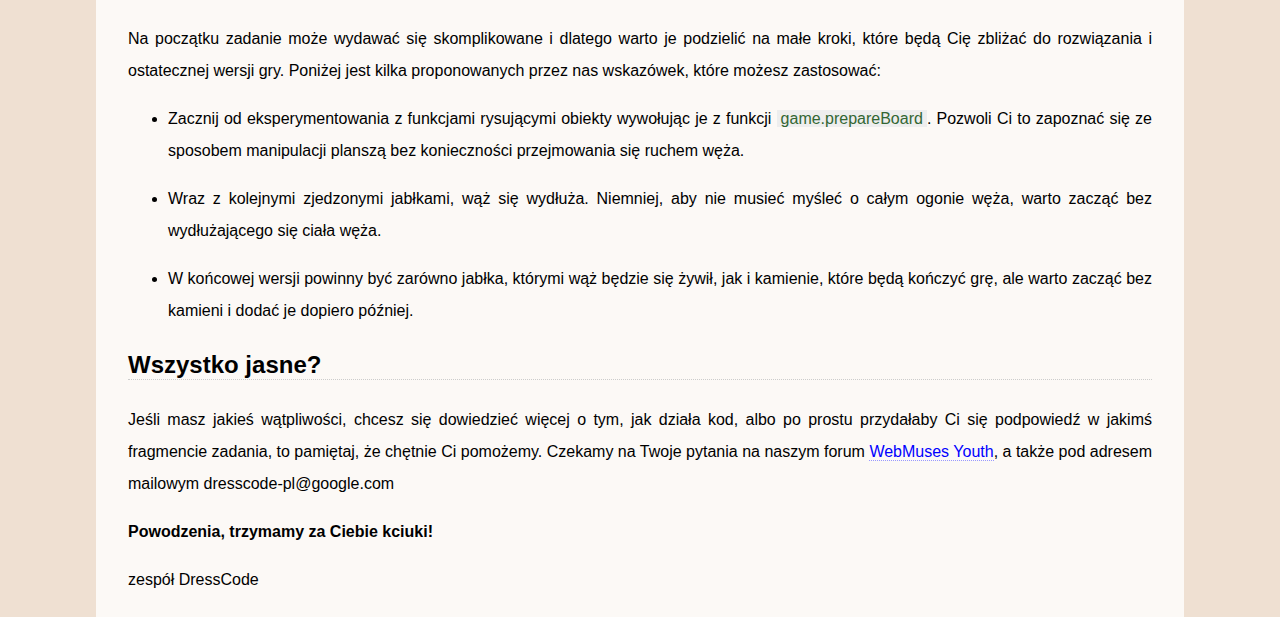
==== commit 889f2523: "Update gh-pages from master" ====
--- a/index.html
+++ b/index.html
@@ -25,18 +25,22 @@
 <li><a href="#snake-framework.js"><code>snake-framework.js</code></a></li>
 <li><a href="#snake.html"><code>snake.html</code></a></li>
 </ul></li>
+<li><a href="#wskazówki">Wskazówki</a></li>
+<li><a href="#wszystko-jasne">Wszystko jasne?</a></li>
 </ul>
 </nav>
 <p><strong>Start:</strong> 5 maja 2016</p>
 <p><strong>Termin nadsyłania rozwiązań:</strong> 30 maja 2016</p>
 <p><strong>Czas, który będzie Ci potrzebny na rozwiązanie całego zadania</strong>: 16 godzin</p>
 <p>Po tygodniach ciężkiej, aczkolwiek (mamy nadzieję :) ) ciekawej i inspirującej pracy, czas na trochę rozrywki! Wybór nie jest może największy, ale co powiesz na <a href="http://mina86.github.io/dresscode-snake/demo/snake.html">partyjkę Węża</a>?</p>
-<p>Pewnie już się domyślasz, co jest kolejnym zadaniem. Tym razem Twoim celem będzie napisanie gry Wąż. W tym celu będziesz musiała zastosować metodologię <a href="https://pl.wikipedia.org/wiki/Programowanie_sterowane_zdarzeniami">programowania zdarzeniowego</a>—czyli w prostszych słowach: napiszesz kod, który umie zareagować na &quot;zdarzenia&quot; niezależne od niego—np. po naciśnięciu przez użytkownika danego klawisza wykona określoną czynność.</p>
+<p>Pewnie już się domyślasz, co jest kolejnym zadaniem. Tym razem Twoim celem będzie napisanie gry Wąż. W tym celu będziesz musiała zastosować metodologię <a href="https://pl.wikipedia.org/wiki/Programowanie_sterowane_zdarzeniami">programowania zdarzeniowego</a>—czyli w prostszych słowach: napiszesz kod, który umie zareagować na „zdarzenia” niezależne od niego—np. po naciśnięciu przez użytkownika danego klawisza wykona określoną czynność.</p>
 <h2 id="co-to-jest-wąż"><a href="#co-to-jest-wąż">Co to jest wąż?</a></h2>
 <p>Otóż wąż to jedna z najprostszych—a jednocześnie kiedyś najbardziej popularnych—gier komputerowych (nie wierzysz? zapytaj rodziców). W grze gracz steruje długim i cienkim stworzeniem (podobnym do węża), które porusza się po planszy, zbierając jedzenie. Wąż stara się NIE uderzyć własną głową o rozstawione na planszy przeszkody, a także o kawałek własnego ogona (w przeciwnym razie gra się kończy). Problem w tym, że im więcej wąż „zje”, tym szybciej się porusza, a także tym dłuższy robi się jego ogon, i tym trudniej nim sterować—zresztą <a href="http://mina86.github.io/dresscode-snake/demo/snake.html">przekonaj się sama</a> :-)</p>
 <p>W naszym przykładzie wężem steruje się za pomocą klawiszy strzałek (lewo, prawo).</p>
 <h2 id="co-będzie-ci-potrzebne"><a href="#co-będzie-ci-potrzebne">Co będzie Ci potrzebne</a></h2>
-<p>Swoją grę będziesz pisać w języku JavaScript i będziesz potrzebować solidnej znajomości jego podstaw. Dlatego, jeśli nie przerobiłaś przy okazji poprzednich zadań kursu JavaScript, zachęcamy Cię do zrobienia tego teraz. <strong>Zarezerwuj sobie na to co najmniej 5 godzin.</strong> Konkretne sekcje kursów, które Ci się przydadzą, wymieniliśmy na <a href="http://mina86.github.io/dresscode-sorting/">tej stronie</a>.</p>
+<p>Swoją grę będziesz pisać w języku JavaScript i będziesz potrzebować solidnej znajomości jego podstaw. Dlatego, jeśli nie przerobiłaś przy okazji poprzednich zadań kursu JavaScript, zachęcamy Cię do zrobienia tego teraz. Do tego zadania kursy najlepiej będzie przerobić w całości (a nie tylko wybrane sekcje). Jeśli znasz język angielski (na poziomie VI klasy szkoły podstawowej powinno wystarczyć), polecamy Ci kurs <a href="https://www.codecademy.com/learn/javascript">CodeCademy</a>. Jeśli wolisz kurs w języku polskim, polecamy kurs <a href="https://pl.khanacademy.org/computing/computer-programming/programming">Khan Academy</a>. Kurs jest dostępny po polsku—jeśli wyświetla Ci się po angielsku, poszukaj opcji zmiany języka! <strong>Kursy są obszerne, dlatego zarezerwuj sobie na to co najmniej 8 godzin.</strong></p>
+<p>Powinnaś też znać pojęcie: układ współrzędnych (a dokładnie—co to „współrzędna X” i „współrzędna Y”). Jeśli nie wiesz co to, nie martw się—<a href="https://pl.khanacademy.org/math/cc-sixth-grade-math/cc-6th-negative-number-topic/cc-6th-coordinate-plane/v/the-coordinate-plane">ten krótki film</a> wszystko Ci wyjaśni.</p>
+<p>Zwróć jednak uwagę, że w programowaniu, a więc także w naszej grze Wąż, układ współrzędnych jest obrócony do góry nogami. Punkt <code>(0, 0)</code> to lewy górny róg i współrzędne X rosną w prawo, a Y—w dół.</p>
 <h2 id="zadanie"><a href="#zadanie">Zadanie</a></h2>
 <p>Aby ułatwić Ci zadanie, przygotowaliśmy szkielet rozwiązania w postaci trzech plików. Pobierz na swój komputer następujące pliki:</p>
 <ul>
@@ -47,39 +51,39 @@
 <h3 id="snake.js"><a href="#snake.js"><code>snake.js</code></a></h3>
 <p><strong>Twoim zadaniem będzie uzupełnienie pliku</strong> <code>snake.js</code>. W tej chwili znajdziesz w nim definicje czterech funkcji, które będą pomagać wężowi „poruszać się”. W naszym pliku te funkcje są puste—napisanie ich treści należy do Ciebie.</p>
 <ul>
-<li><p>Funkcja <code>game.prepareBoard</code> (czyli po angielsku „przygotuj planszę”) będzie wykonywana na samym początku każdej gry. Jej celem jest przygotowanie planszy („wyzerowanie stanu gry”). Aby przygotować planszę, powinnaś ustawić i narysować na niej węża, jabłka oraz kamienie. Rysować możesz, korzystając z gotowych funkcji <code>game.draw...</code> opisanych poniżej.</p></li>
+<li><p>Funkcja <code>game.prepareBoard</code> (czyli po angielsku „przygotuj planszę”) będzie wykonywana na samym początku każdej gry. Jej celem jest przygotowanie planszy („wyzerowanie stanu gry”). Aby przygotować planszę, powinnaś ustawić i narysować na niej węża, jabłka oraz kamienie. Rysować możesz, korzystając z gotowych funkcji <code>game.draw…</code> opisanych poniżej.</p></li>
 <li><p>Funkcje <code>game.turnLeft</code> oraz <code>game.turnRight</code> (czyli po angielsku „skręć w lewo” i „skręć w prawo”) będą wykonywane za każdym razem, gdy gracz wciśnie przycisk skrętu (strzałkę) w lewo lub w prawo. Uwaga: samo wciśnięcie klawisza nie powoduje jeszcze ruchu węża.</p>
 <p>Funkcja <code>game.turnLeft</code> i <code>game.turnRight</code> powinna tylko „obrócić” głowę węża—narysować ją tak, by wskazywała w odpowiednią stronę.</p>
 <p>Dopiero funkcja <code>game.nextMove</code> (czyli „wykonaj następny ruch”) będzie poruszać węża.</p>
 <p><strong>Uwaga</strong>: Twoim zadaniem będzie napisać funkcje tak, aby troszkę ułatwić graczom grę, gdy będą naciskać klawisze bardzo szybko. Na przykład w przypadku szybkiego dwukrotnego skrętu w lewo wąż nie powinien „zawracać w miejscu”, ale najpierw skręcić o jedno „oczko” w lewo, i dopiero tam wykonać kolejny zakręt. Chodzi o to, aby wąż nie „zjadał” zbyt łatwo samego siebie.</p></li>
 <li><p>Funkcja <code>game.nextMove</code> (czyli „wykonaj następny ruch”) będzie wykonywana za każdym razem, kiedy ma nastąpić ruch węża. Funkcja powinna sprawdzać, czy w efekcie ruchu wąż uderza w kamień lub swoje własne ciało (co kończy grę), czy może zjada jabłko (co go wydłuża i zwiększa liczbę punktów).</p>
-<p>Aby zmienić wygląd planszy, powinnaś wołać funkcje <code>game.draw...</code> (czyli „narysuj ...”), które uaktualniają wygląd planszy.</p></li>
+<p>Aby zmienić wygląd planszy, powinnaś wołać funkcje <code>game.draw…</code> (czyli „narysuj …”), które uaktualniają wygląd planszy.</p></li>
 </ul>
 <h3 id="snake-framework.js"><a href="#snake-framework.js"><code>snake-framework.js</code></a></h3>
-<p>Pliku <code>snake-framework.js</code> nie musisz zmieniać—choć możesz oczywiście do niego zajrzeć, aby zobaczyć jak napisane są poszczególne funkcje. Ten plik zawiera funkcje i zmienne pomocne przy implementacji gry Wąż.</p>
-<p>TODO: Opis współrzędnych oraz faktu, że framework korzysta z obiektów z dwoma polami–x oraz y–do reprezentacji współrzędnej.</p>
+<p>Pliku <code>snake-framework.js</code> nie musisz zmieniać—choć możesz oczywiście do niego zajrzeć, aby zobaczyć jak działają poszczególne funkcje. Ten plik zawiera funkcje i zmienne pomocne przy pisaniu gry Wąż.</p>
+<p><strong>Uwaga</strong>: Plansza jest swoistym układem współrzędnych i aby narysować na niej głowę / ogon węża, kamień lub wyczyścić pole, musisz przekazać do odpowiedniej funkcji współrzędne x oraz y. Nasz kod reprezentuje taką parę współrzędnych jako <a href="https://pl.khanacademy.org/computing/computer-programming/programming/objects/p/intro-to-objects">pojedynczy obiekt</a> z właściwościami <code>x</code> oraz <code>y</code>. Poniżej zobaczysz przykłady, jak przekazywać ją do poszczególnych funkcji.</p>
 <ul>
-<li><p>Zmienne <code>WIDTH</code> i <code>HEIGHT</code> określają odpowiednie szerokość i wysokość planszy do gry. Należy pamiętać, że układ współrzędnych zaczyna się od punktu <code>(0, 0)</code> co oznacza, że możliwe współrzędne X są od zera do <code>WIDTH - 1</code> (włącznie), a Y—od zera do <code>HEIGHT - 1</code>.</p></li>
-<li><p>Funkcja <code>random</code> zwraca losową liczbę całkowita z podanego zakresu. Przykładowo, <code>random(0, 1)’ zwróci zero lub jeden,     a wywołanie</code>random(1, 6)` symuluje rzut kostką.</p></li>
-<li><p>Funkcja <code>randomPoint</code> zwraca losową współrzędna z planszy do gry.</p>
-<p>Przy wykorzystaniu tej funkcji do wyboru miejsca dla nowego jabłka lub kamienia, należy pamiętać, że losowa pozycja może być już zajęta przez jakiś obiekt na planszy. Czy to smaczne jabłko, złowieszczy kamień, czy w końcu samego węża.</p>
-<p>Przykładowo, wywołanie <code>randomPoint()</code> może zwrócić <code>{x: 11, y:23}</code>.</p></li>
-<li><p>Funkcja <code>game.setScore</code> przyjmuje jeden argument, który staje się nowym wynikiem gracza. Uaktualnia ona liczbę punktów wyświetlaną na stronie.</p>
-<p>Przykładowe wywołanie to <code>game.setScore(10)</code>, które ustawia liczbę punktów na 10.</p></li>
-<li><p>Funkcja <code>game.stopGame</code> kończy grę i wyświetla aktualny wynik. Powinna zostać wywołana wewnątrz <code>game.nextMove</code> jeżeli wąż „zderzy” się z kamieniem lub samym sobą.</p>
-<p>Funkcja nie przyjmuje argumentów, ani nie zwraca żadnej wartości, więc jej wywołanie to zwykłe <code>game.stopGame()</code>.</p></li>
-<li><p>Funkcje <code>game.drawApple</code>, <code>game.drawStone</code> i <code>game.drawGrass</code> rysują odpowiednio jabłko, kamień lub trawę na podanej współrzędnej.</p>
-<p>Ta ostatnia może służyć do „wyczyszczenia” pola, które było zajęte przez węża, jabłko lub kamień, ale obecnie jest puste.</p>
-<p>Funkcje te są potrzebne przy przygotowywaniu planszy poprzez <code>game.prepareBoard</code> oraz przy uaktualnianiu planszy wewnątrz <code>game.nextMove</code>.</p>
-<p>Przykładowo, sekwencja:</p>
+<li><p>Zmienne <code>WIDTH</code> i <code>HEIGHT</code> określają odpowiednio szerokość i wysokość planszy do gry. Należy pamiętać, że układ współrzędnych zaczyna się od punktu <code>(0, 0)</code>—co oznacza, że możliwe współrzędne X są od zera do <code>WIDTH - 1</code> (włącznie), a Y—od zera do <code>HEIGHT - 1</code>.</p></li>
+<li><p>Funkcja <code>random</code> (po angielsku: „losowy”, „wylosowany”) zwraca losową liczbę całkowitą z podanego zakresu. Przykładowo, <code>random(0, 1)</code> zwróci zero lub jeden, a wywołanie <code>random(1, 6)</code> symuluje rzut kostką.</p></li>
+<li><p>Funkcja <code>randomPoint</code> (po angielsku: „losowy punkt”) zwraca losowe miejsce (losową parę współrzędnych x i y) z planszy do gry.</p>
+<p>Przy wykorzystaniu tej funkcji do wyboru miejsca dla nowego jabłka lub kamienia, należy pamiętać, że wylosowane pole może być już zajęte przez jakiś obiekt na planszy. Czy przez to smaczne jabłko, złowieszczy kamień, czy w końcu samego węża.</p>
+<p>Przykładowo, wywołanie funkcji <code>randomPoint()</code> może zwrócić wynik w postaci <code>{ x: 11, y: 23 }</code>.</p></li>
+<li><p>Funkcja <code>game.setScore</code> (po angielsku „ustaw nowy wynik gracza”) przyjmuje jeden argument, który staje się nowym wynikiem gracza. Funkcja uaktualnia liczbę punktów wyświetlaną na stronie.</p>
+<p>Przykładowe użycie tej funkcji wygląda tak: <code>game.setScore(10)</code>—w ten sposób ustawimy liczbę punktów na 10.</p></li>
+<li><p>Funkcja <code>game.stopGame</code> (po angielsku „zatrzymaj grę”) kończy grę i wyświetla aktualny wynik. Ta funkcja powinna zostać użyta wewnątrz <code>game.nextMove</code>, gdy wąż „zderzy” się z kamieniem lub samym sobą.</p>
+<p>Ta funkcja nie przyjmuje argumentów, ani nie zwraca żadnej wartości, więc aby jej użyć, należy po prostu napisać <code>game.stopGame()</code>.</p></li>
+<li><p>Funkcje <code>game.drawApple</code> (po angielsku „narysuj jabłko”), <code>game.drawStone</code> („narysuj kamień”) i <code>game.drawGrass</code> („narysuj trawę”) rysują odpowiednio jabłko, kamień lub trawę w miejscu o podanych współrzędnych.</p>
+<p>Funkcja <code>game.drawGrass</code> może służyć do „wyczyszczenia” pola, które było zajęte przez węża, jabłko lub kamień, ale obecnie jest puste.</p>
+<p>Wszystkie te funkcje będą Ci są potrzebne przy przygotowywaniu planszy (w Twojej funkcji <code>game.prepareBoard</code>), a także przy uaktualnianiu wyglądu planszy (wewnątrz Twojej funkcji <code>game.nextMove</code>).</p>
+<p>Przykładowo, poniższy kod:</p>
 <pre><code>game.drawApple({ x: 0, y: 0 });
 game.drawApple({ x: 10, y: 10 });
-game.drawStone({ x: 0, y: HEIGHT - 1});
-game.drawStone({ x: WIDTH - 1, y: HEIGHT - 1});</code></pre>
-<p>Narysuje jabłko w lewym górnym rogu oraz na pozycji punkcie <code>(10, 10)</code>, a także kamień w lewym dolnym i prawym dolnym rogu.</p></li>
-<li><p>Funkcje <code>game.drawSnakeHead</code>, <code>game.drawSnakeBody</code> oraz <code>game.drawSnakeTail</code> rysują poszczególne części węża–głowę, fragment ciała oraz ogon.</p>
-<p>Przyjmują one dwa argumenty. Pierwszy określa pozycję danego fragmentu węża, a drugi jego kształt. Ponieważ wąż wije się w różnych kierunkach, jego ciało może przyjmować kształt różnych wygibasów.</p>
-<p>Kształt ten jest określany poprzez jedną z poniższych wartości:</p>
+game.drawStone({ x: 0, y: HEIGHT - 1 });
+game.drawStone({ x: WIDTH - 1, y: HEIGHT - 1 });</code></pre>
+<p>narysuje jabłko w lewym górnym rogu planszy, kolejne jabłko w punkcie <code>(10, 10)</code>, a następnie kamień w lewym dolnym i prawym dolnym rogu planszy.</p></li>
+<li><p>Funkcje <code>game.drawSnakeHead</code> (po angielsku „narysuj głowę węża”), <code>game.drawSnakeBody</code> („narysuj ciało węża”) oraz <code>game.drawSnakeTail</code> („narysuj ogon węża”) rysują poszczególne części węża: głowę, fragment ciała oraz ogon.</p>
+<p>Każda z tych funkcji przyjmuje po dwa argumenty. Pierwszy argument określa pozycję danego fragmentu węża (w postaci współrzędnych x i y), a drugi argument—jego kształt. Ponieważ wąż wije się w różnych kierunkach, jego ciało może przyjmować kształt różnych wygibasów.</p>
+<p>Kształt ten będziesz określać przez jedną z poniższych wartości:</p>
 <ul>
 <li><code>Direction.LEFT_FROM_RIGHT</code> lub <code>Direction.LEFT</code>—wąż porusza się z prawej na lewą stronę: ←</li>
 <li><code>Direction.RIGHT_FROM_LEFT</code> lub <code>Direction.RIGHT</code>—wąż porusza się z lewej na prawą stronę: →</li>
@@ -94,7 +98,7 @@
 <li><code>Direction.UP_FROM_RIGHT</code>— porusza się z lewej w górę: ⬑</li>
 <li><code>Direction.DOWN_FROM_RIGHT</code>— porusza się z lewej w dół: ⬐</li>
 </ul>
-<p>Przykładowo, sekwencja:</p>
+<p>Przykładowo, taki kod:</p>
 <pre><code>game.drawSnakeHead({ x: 10, y: 10 }, Direction.UP_FROM_DOWN);
 game.drawSnakeBody({ x: 10, y: 11 }, Direction.UP_FROM_RIGHT);
 game.drawSnakeBody({ x: 11, y: 11 }, Direction.LEFT_FROM_RIGHT);
@@ -108,7 +112,18 @@
 </figure></li>
 </ul>
 <h3 id="snake.html"><a href="#snake.html"><code>snake.html</code></a></h3>
-<p>Plik <code>snake.html</code> to prosty dokument HTML, który definiuje przestrzeń, na której rysowana będzie plansza do gry i ruchy węża, a także element, w którym wyświetlany będzie aktualny wynik gry.</p>
+<p>Plik <code>snake.html</code> to dokument HTML, który definiuje przestrzeń, na której rysowana będzie plansza do gry i ruchy węża, a także element, w którym wyświetlany będzie aktualny wynik gry. Nie musisz go zmieniać.</p>
+<h2 id="wskazówki"><a href="#wskazówki">Wskazówki</a></h2>
+<p>Na początku zadanie może wydawać się skomplikowane i dlatego warto je podzielić na małe kroki, które będą Cię zbliżać do rozwiązania i ostatecznej wersji gry. Poniżej jest kilka proponowanych przez nas wskazówek, które możesz zastosować:</p>
+<ul>
+<li><p>Zacznij od eksperymentowania z funkcjami rysującymi obiekty wywołując je z funkcji <code>game.prepareBoard</code>. Pozwoli Ci to zapoznać się ze sposobem manipulacji planszą bez konieczności przejmowania się ruchem węża.</p></li>
+<li><p>Wraz z kolejnymi zjedzonymi jabłkami, wąż się wydłuża. Niemniej, aby nie musieć myśleć o całym ogonie węża, warto zacząć bez wydłużającego się ciała węża.</p></li>
+<li><p>W końcowej wersji powinny być zarówno jabłka, którymi wąż będzie się żywił, jak i kamienie, które będą kończyć grę, ale warto zacząć bez kamieni i dodać je dopiero później.</p></li>
+</ul>
+<h2 id="wszystko-jasne"><a href="#wszystko-jasne">Wszystko jasne?</a></h2>
+<p>Jeśli masz jakieś wątpliwości, chcesz się dowiedzieć więcej o tym, jak działa kod, albo po prostu przydałaby Ci się podpowiedź w jakimś fragmencie zadania, to pamiętaj, że chętnie Ci pomożemy. Czekamy na Twoje pytania na naszym forum <a href="https://plus.google.com/u/0/communities/116917969489436061702">WebMuses Youth</a>, a także pod adresem mailowym dresscode-pl@google.com</p>
+<p><strong>Powodzenia, trzymamy za Ciebie kciuki!</strong></p>
+<p>zespół DressCode</p>
 </main>
 </body>
 </html>
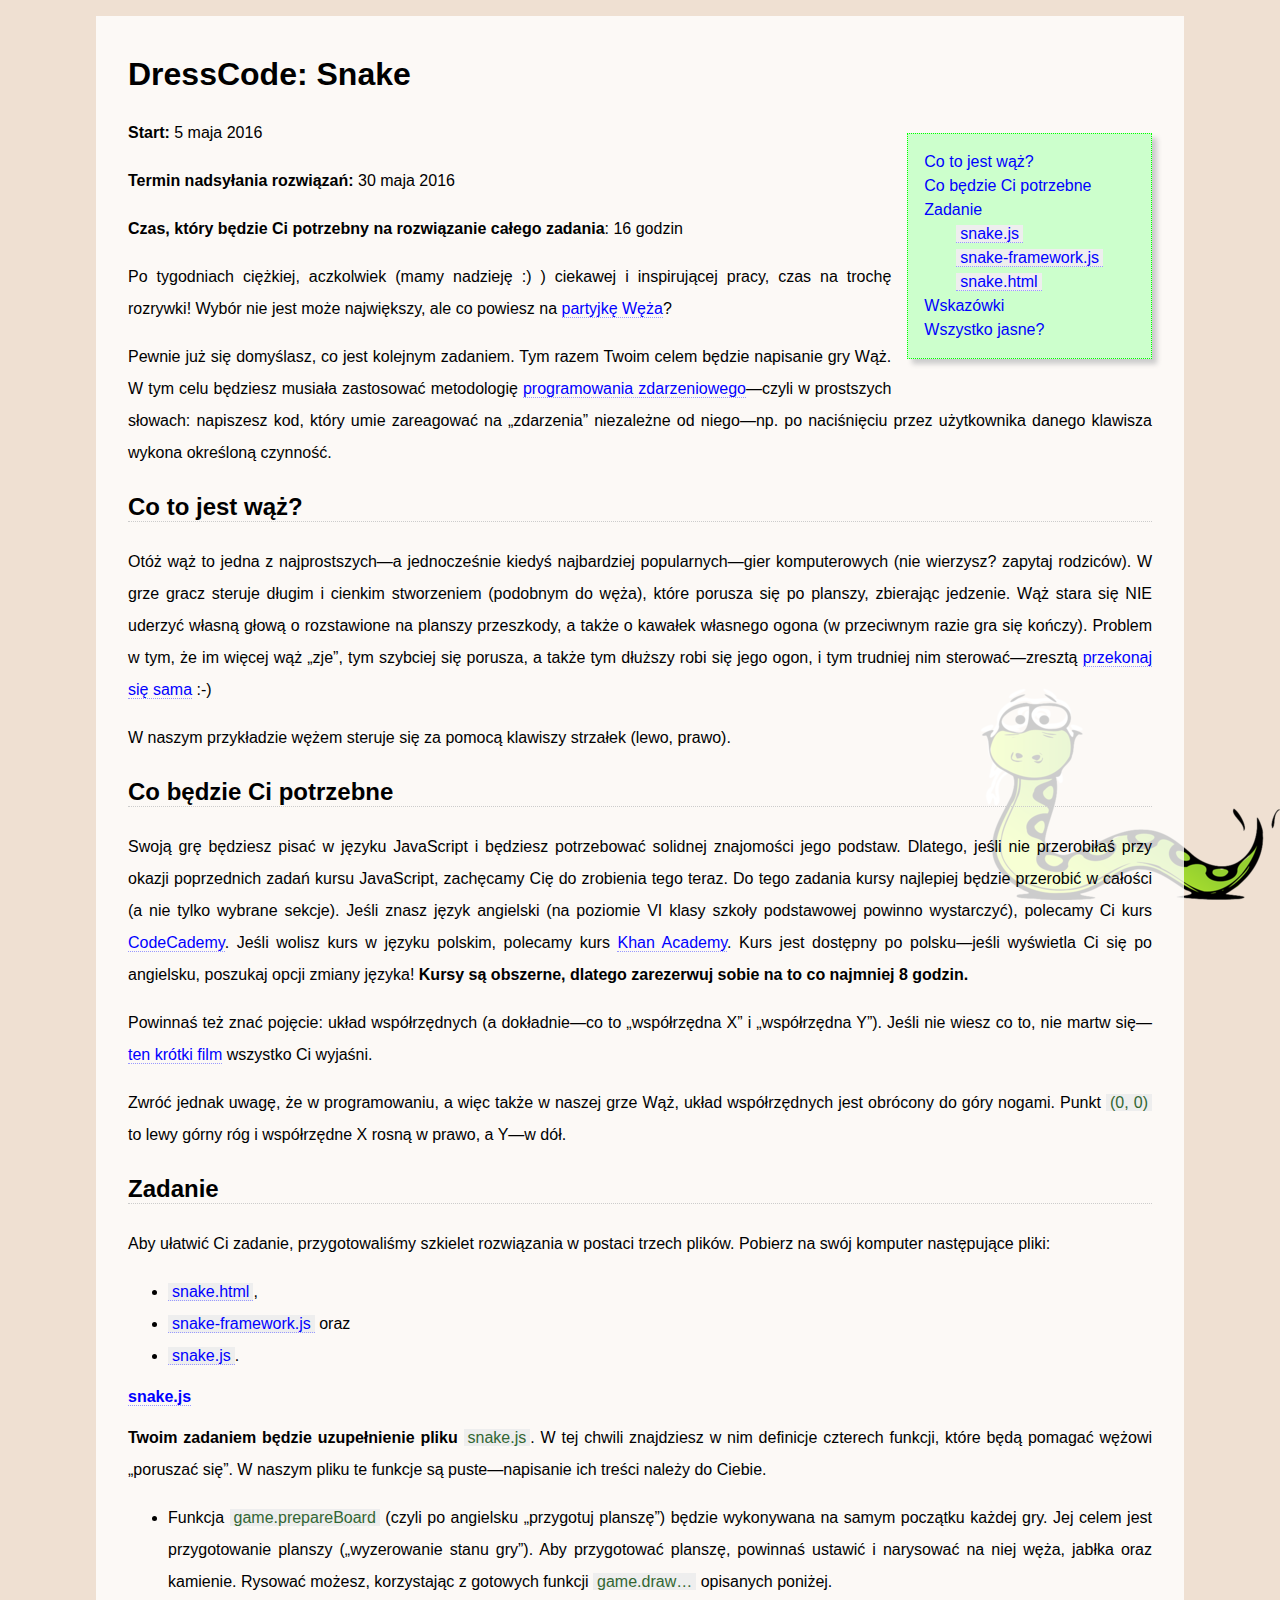
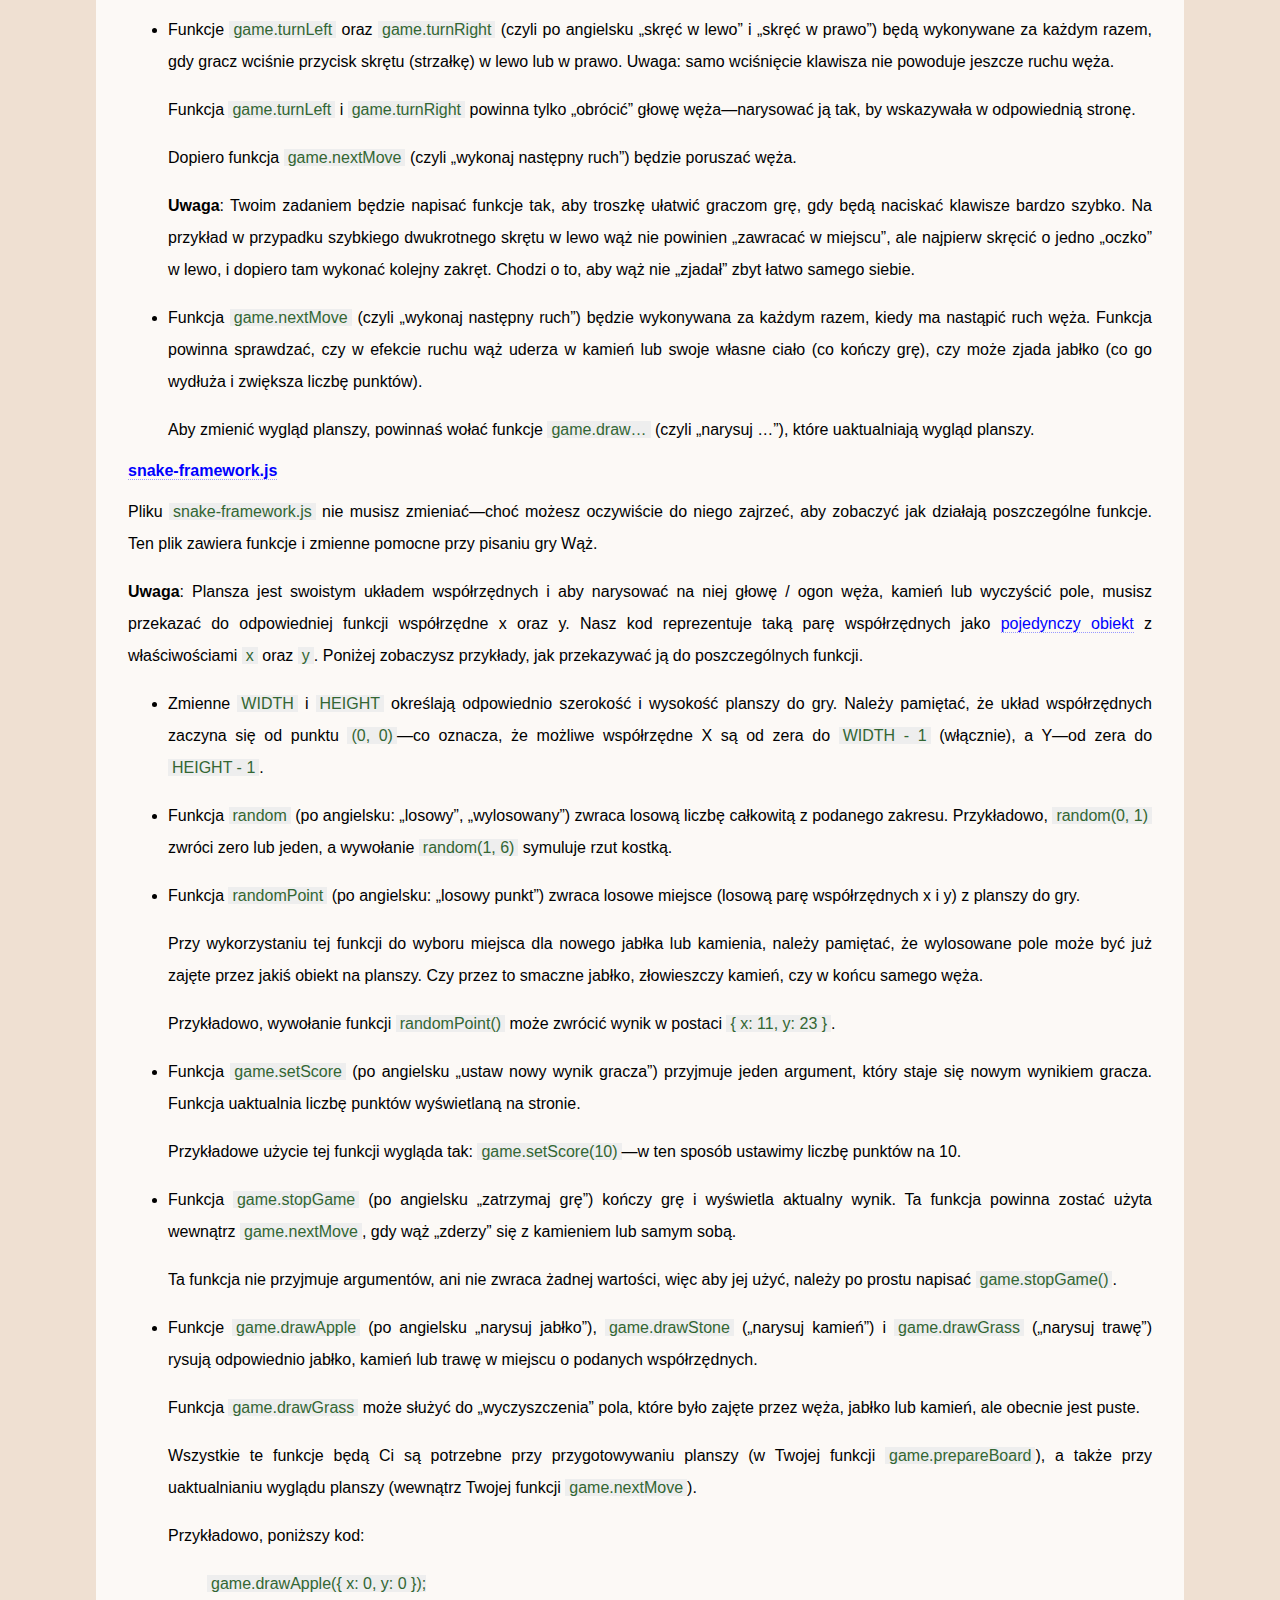
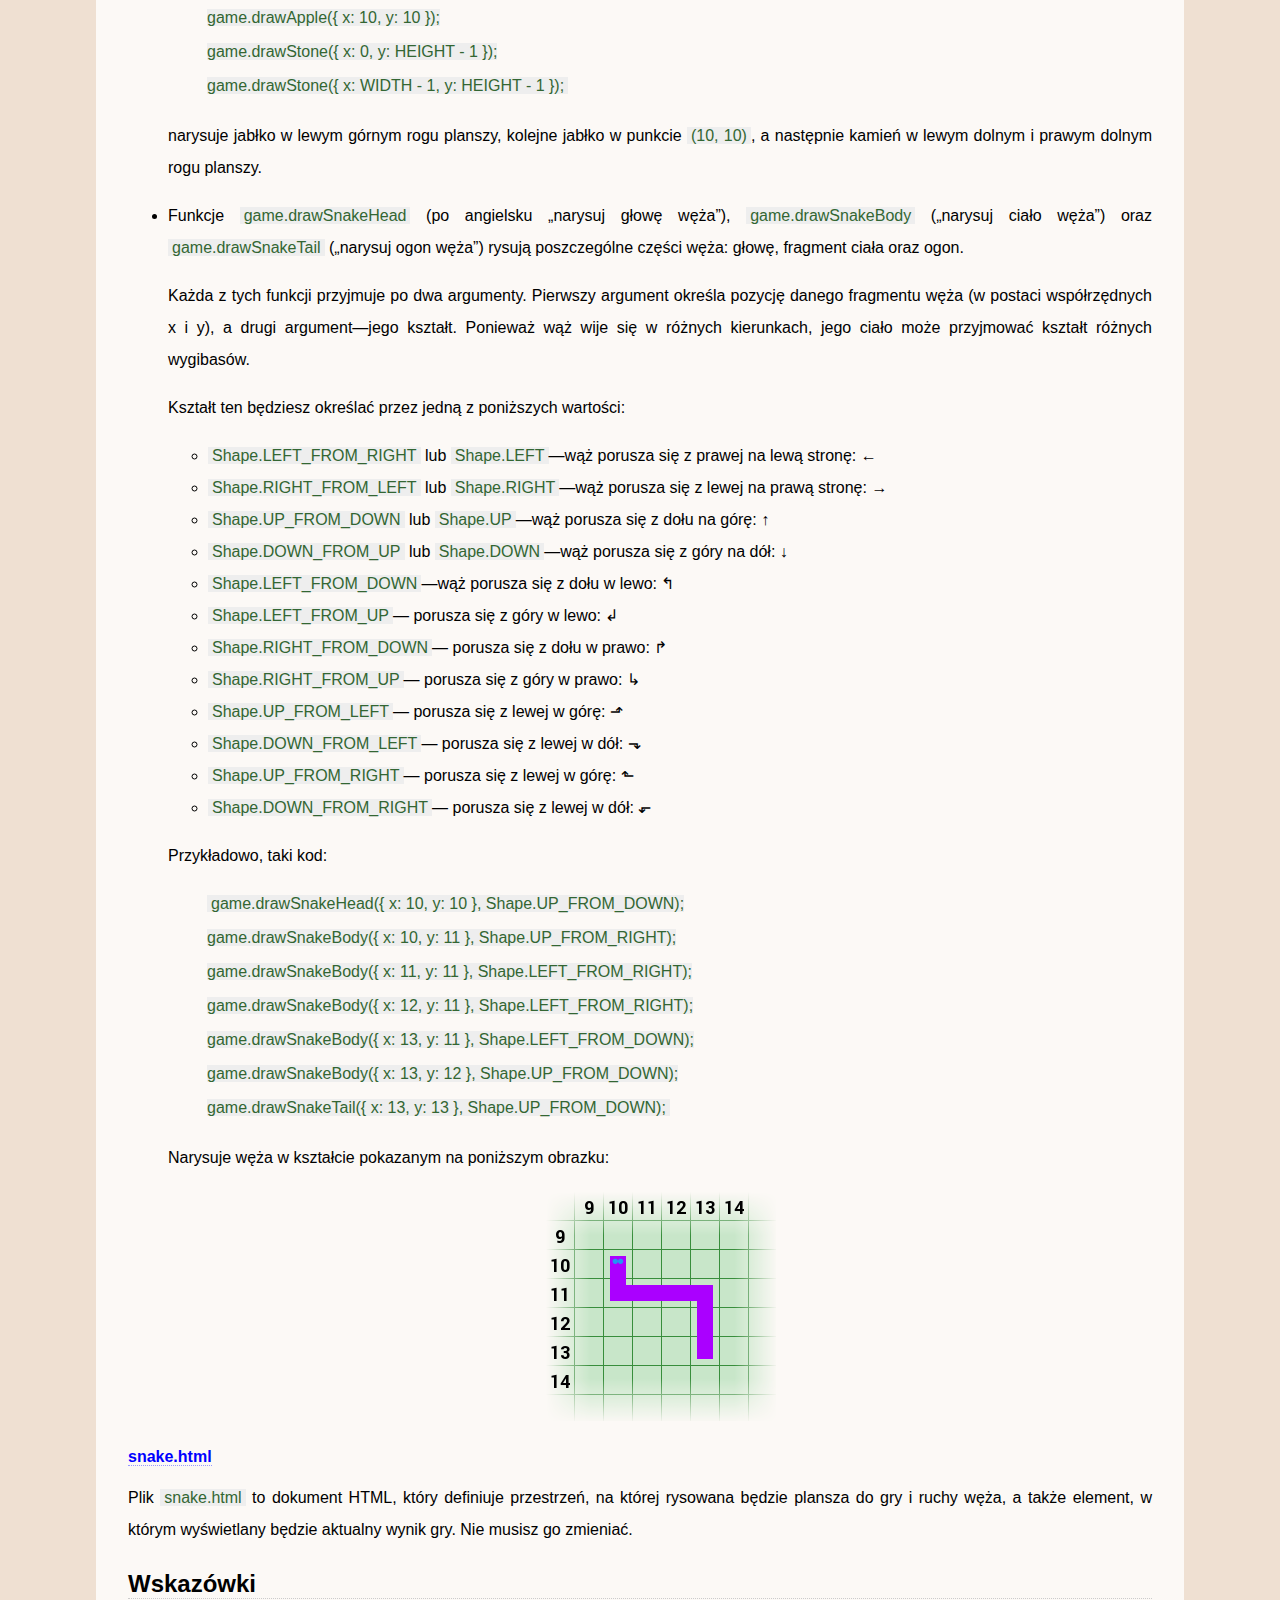
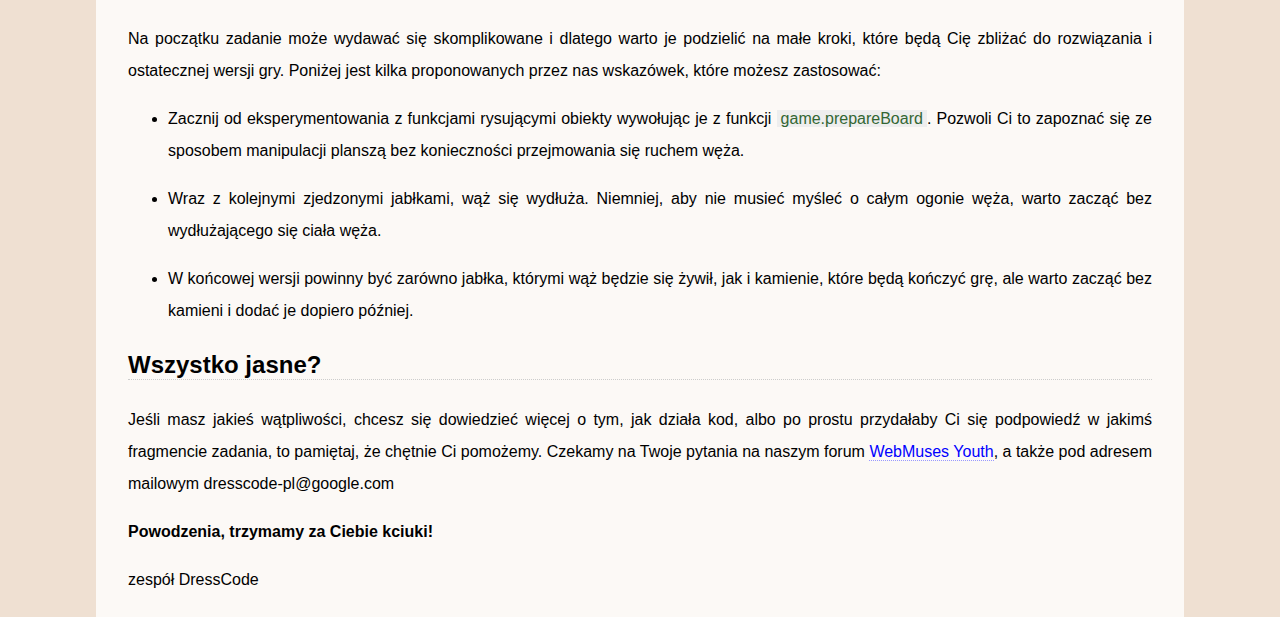
==== commit 1b79f2da: "s/Direction/Shape/" ====
--- a/index.html
+++ b/index.html
@@ -85,27 +85,27 @@
 <p>Każda z tych funkcji przyjmuje po dwa argumenty. Pierwszy argument określa pozycję danego fragmentu węża (w postaci współrzędnych x i y), a drugi argument—jego kształt. Ponieważ wąż wije się w różnych kierunkach, jego ciało może przyjmować kształt różnych wygibasów.</p>
 <p>Kształt ten będziesz określać przez jedną z poniższych wartości:</p>
 <ul>
-<li><code>Direction.LEFT_FROM_RIGHT</code> lub <code>Direction.LEFT</code>—wąż porusza się z prawej na lewą stronę: ←</li>
-<li><code>Direction.RIGHT_FROM_LEFT</code> lub <code>Direction.RIGHT</code>—wąż porusza się z lewej na prawą stronę: →</li>
-<li><code>Direction.UP_FROM_DOWN</code> lub <code>Direction.UP</code>—wąż porusza się z dołu na górę: ↑</li>
-<li><code>Direction.DOWN_FROM_UP</code> lub <code>Direction.DOWN</code>—wąż porusza się z góry na dół: ↓</li>
-<li><code>Direction.LEFT_FROM_DOWN</code>—wąż porusza się z dołu w lewo: ↰</li>
-<li><code>Direction.LEFT_FROM_UP</code>— porusza się z góry w lewo: ↲</li>
-<li><code>Direction.RIGHT_FROM_DOWN</code>— porusza się z dołu w prawo: ↱</li>
-<li><code>Direction.RIGHT_FROM_UP</code>— porusza się z góry w prawo: ↳</li>
-<li><code>Direction.UP_FROM_LEFT</code>— porusza się z lewej w górę: ⬏</li>
-<li><code>Direction.DOWN_FROM_LEFT</code>— porusza się z lewej w dół: ⬎</li>
-<li><code>Direction.UP_FROM_RIGHT</code>— porusza się z lewej w górę: ⬑</li>
-<li><code>Direction.DOWN_FROM_RIGHT</code>— porusza się z lewej w dół: ⬐</li>
+<li><code>Shape.LEFT_FROM_RIGHT</code> lub <code>Shape.LEFT</code>—wąż porusza się z prawej na lewą stronę: ←</li>
+<li><code>Shape.RIGHT_FROM_LEFT</code> lub <code>Shape.RIGHT</code>—wąż porusza się z lewej na prawą stronę: →</li>
+<li><code>Shape.UP_FROM_DOWN</code> lub <code>Shape.UP</code>—wąż porusza się z dołu na górę: ↑</li>
+<li><code>Shape.DOWN_FROM_UP</code> lub <code>Shape.DOWN</code>—wąż porusza się z góry na dół: ↓</li>
+<li><code>Shape.LEFT_FROM_DOWN</code>—wąż porusza się z dołu w lewo: ↰</li>
+<li><code>Shape.LEFT_FROM_UP</code>— porusza się z góry w lewo: ↲</li>
+<li><code>Shape.RIGHT_FROM_DOWN</code>— porusza się z dołu w prawo: ↱</li>
+<li><code>Shape.RIGHT_FROM_UP</code>— porusza się z góry w prawo: ↳</li>
+<li><code>Shape.UP_FROM_LEFT</code>— porusza się z lewej w górę: ⬏</li>
+<li><code>Shape.DOWN_FROM_LEFT</code>— porusza się z lewej w dół: ⬎</li>
+<li><code>Shape.UP_FROM_RIGHT</code>— porusza się z lewej w górę: ⬑</li>
+<li><code>Shape.DOWN_FROM_RIGHT</code>— porusza się z lewej w dół: ⬐</li>
 </ul>
 <p>Przykładowo, taki kod:</p>
-<pre><code>game.drawSnakeHead({ x: 10, y: 10 }, Direction.UP_FROM_DOWN);
-game.drawSnakeBody({ x: 10, y: 11 }, Direction.UP_FROM_RIGHT);
-game.drawSnakeBody({ x: 11, y: 11 }, Direction.LEFT_FROM_RIGHT);
-game.drawSnakeBody({ x: 12, y: 11 }, Direction.LEFT_FROM_RIGHT);
-game.drawSnakeBody({ x: 13, y: 11 }, Direction.LEFT_FROM_DOWN);
-game.drawSnakeBody({ x: 13, y: 12 }, Direction.UP_FROM_DOWN);
-game.drawSnakeTail({ x: 13, y: 13 }, Direction.UP_FROM_DOWN);</code></pre>
+<pre><code>game.drawSnakeHead({ x: 10, y: 10 }, Shape.UP_FROM_DOWN);
+game.drawSnakeBody({ x: 10, y: 11 }, Shape.UP_FROM_RIGHT);
+game.drawSnakeBody({ x: 11, y: 11 }, Shape.LEFT_FROM_RIGHT);
+game.drawSnakeBody({ x: 12, y: 11 }, Shape.LEFT_FROM_RIGHT);
+game.drawSnakeBody({ x: 13, y: 11 }, Shape.LEFT_FROM_DOWN);
+game.drawSnakeBody({ x: 13, y: 12 }, Shape.UP_FROM_DOWN);
+game.drawSnakeTail({ x: 13, y: 13 }, Shape.UP_FROM_DOWN);</code></pre>
 <p>Narysuje węża w kształcie pokazanym na poniższym obrazku:</p>
 <figure>
 <img src="snake-draw-example.png" alt="Przykładowy wąż" /><figcaption>Przykładowy wąż</figcaption>
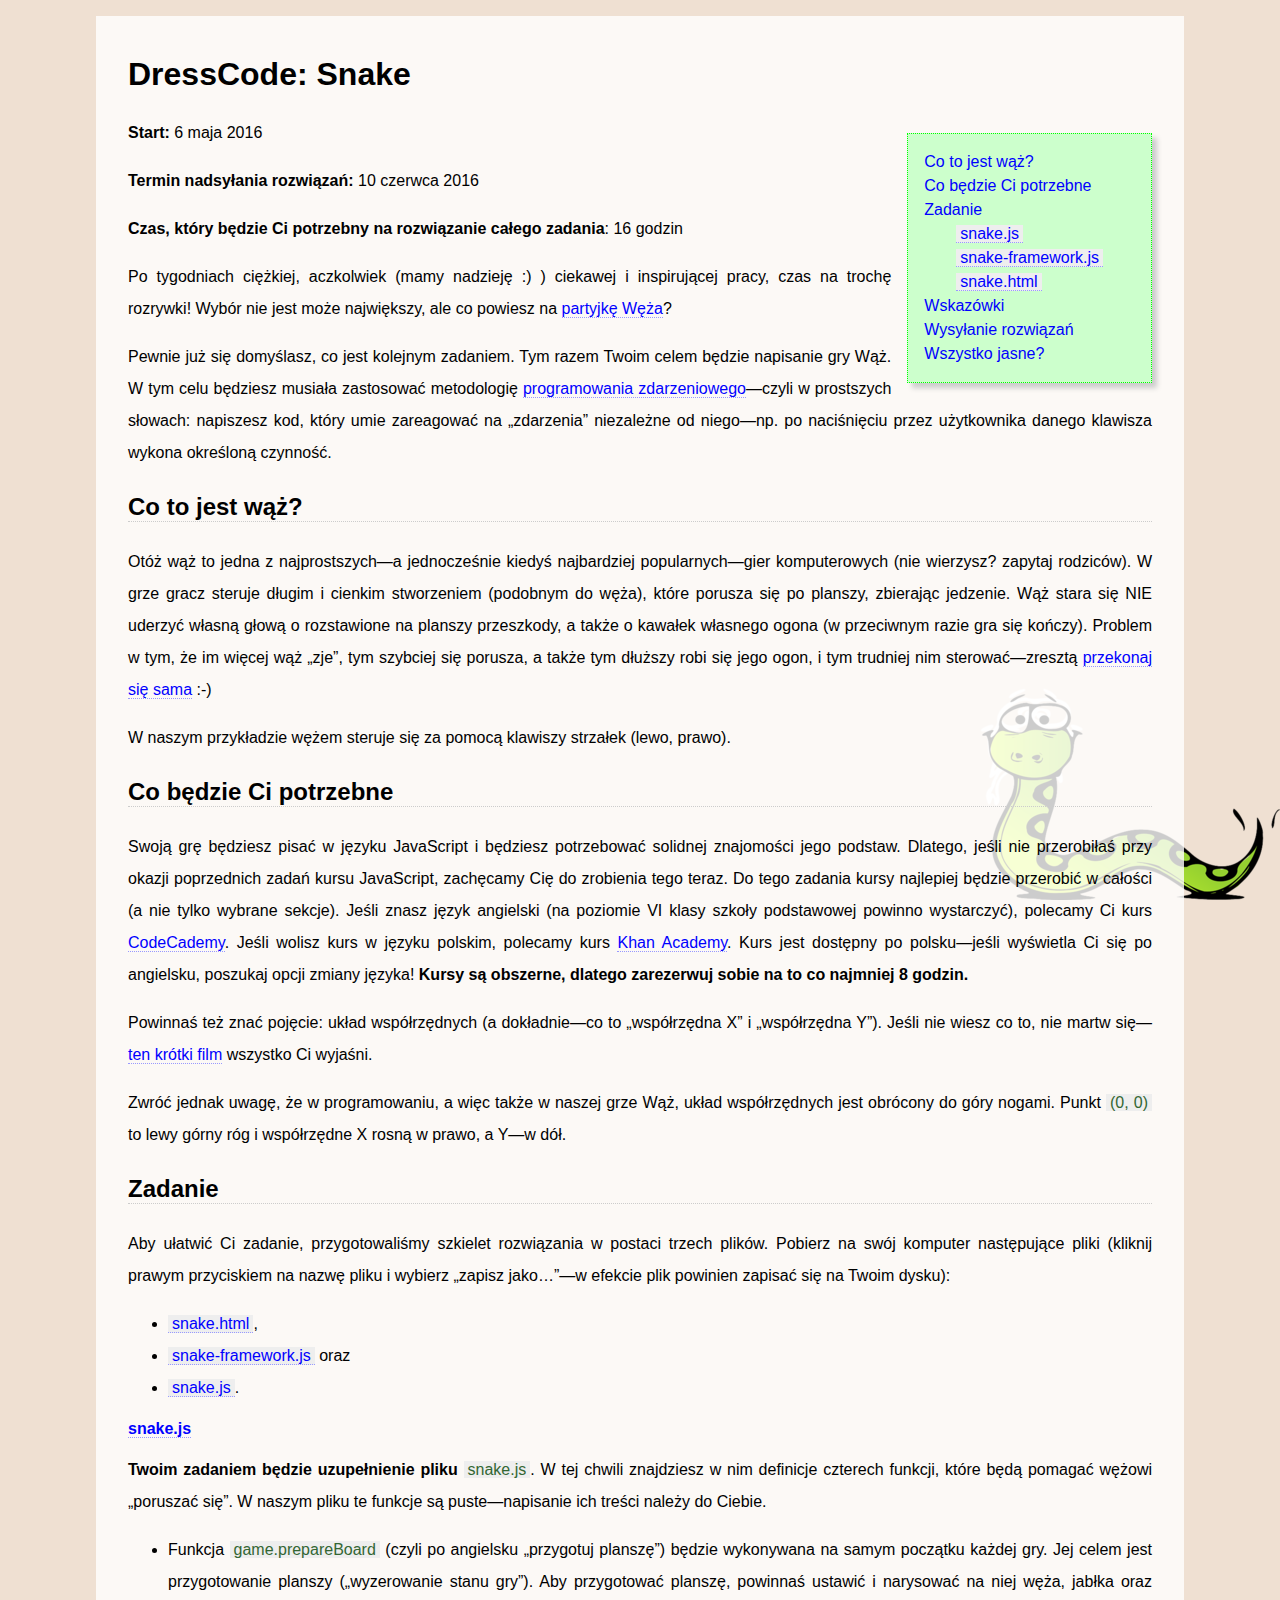
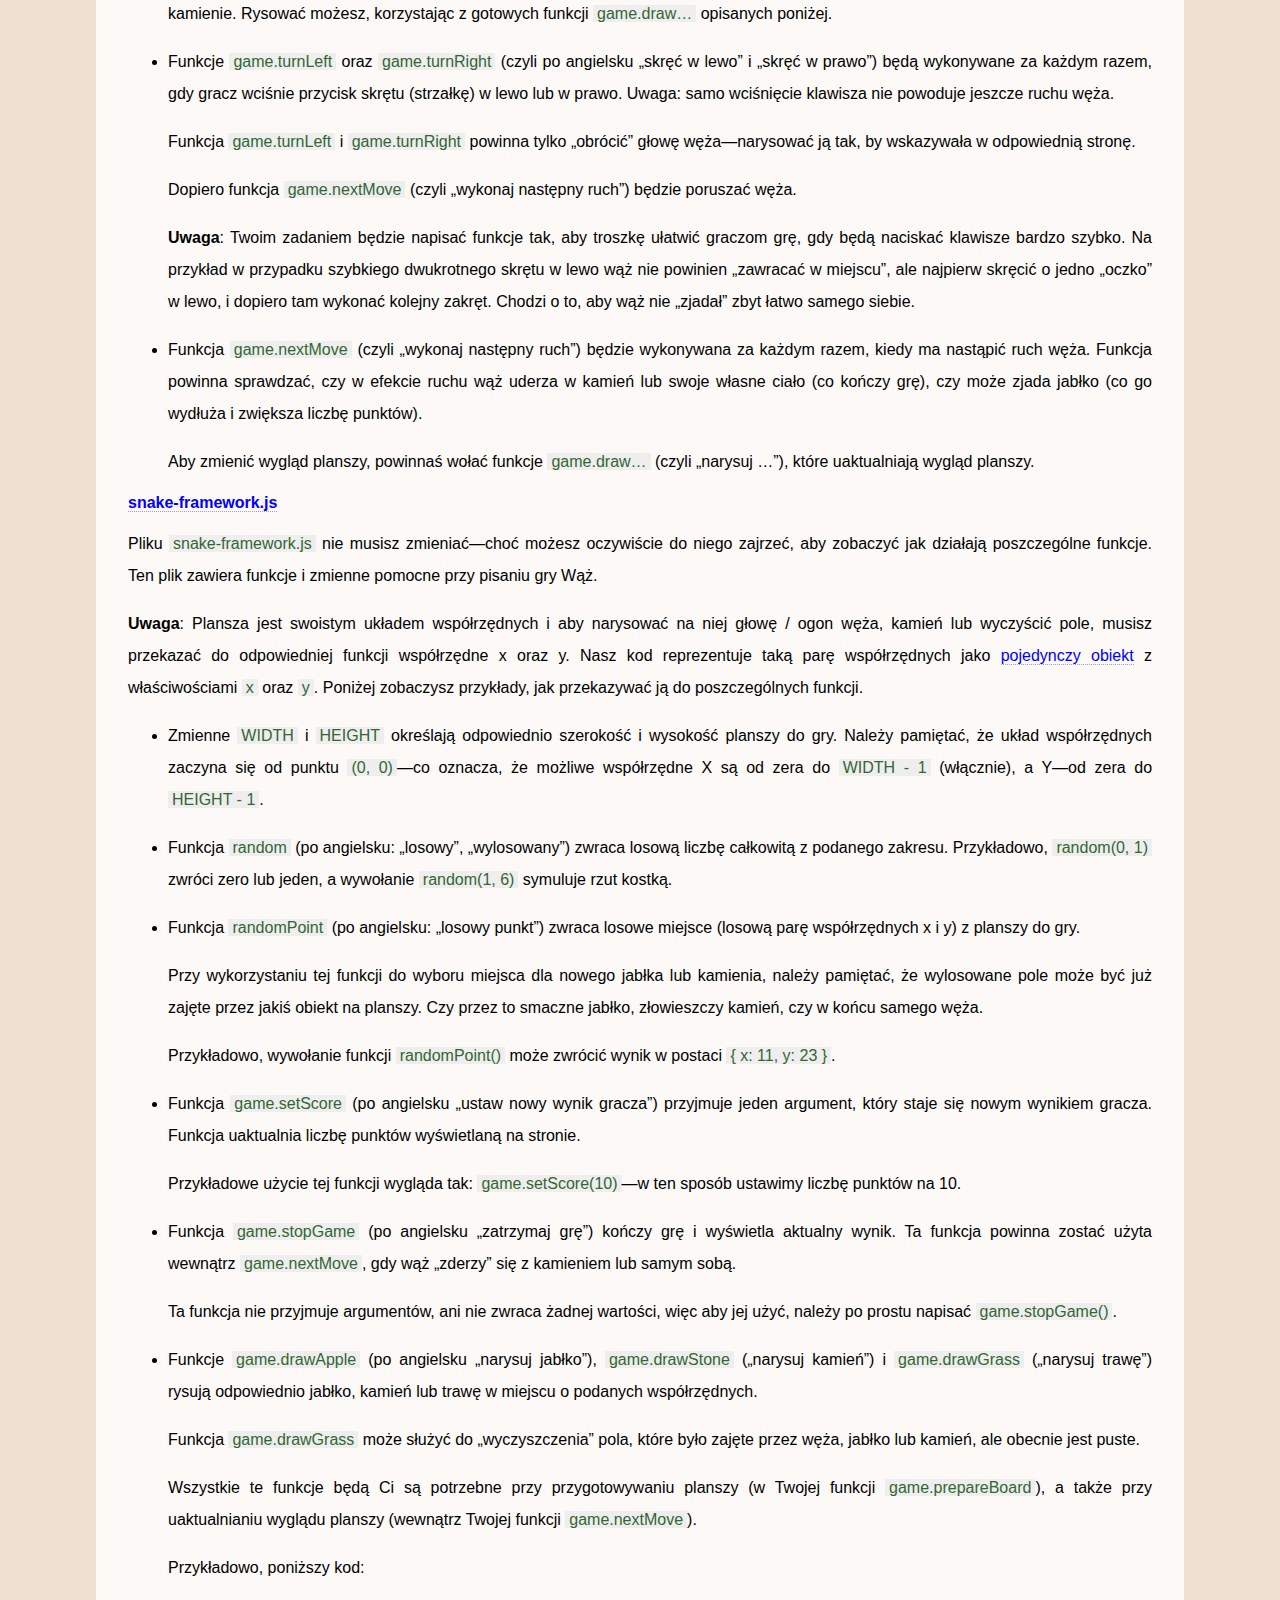
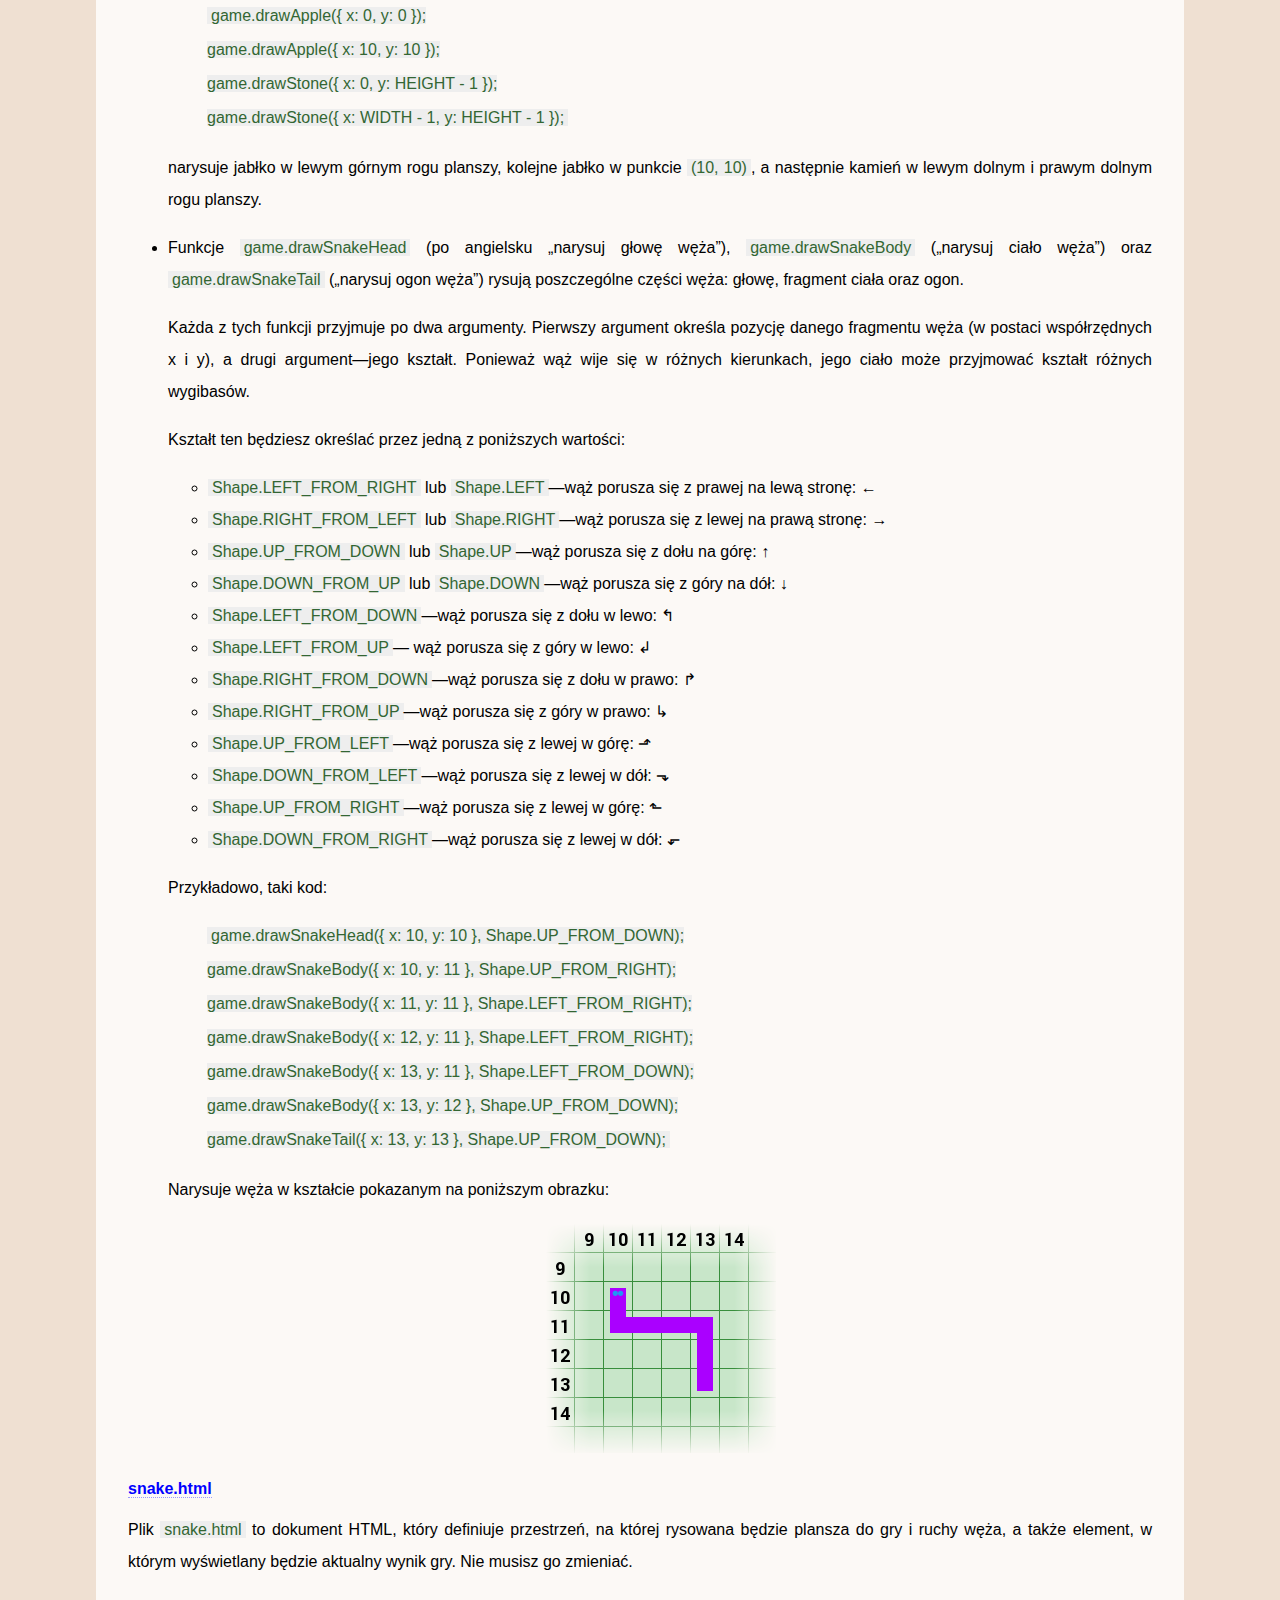
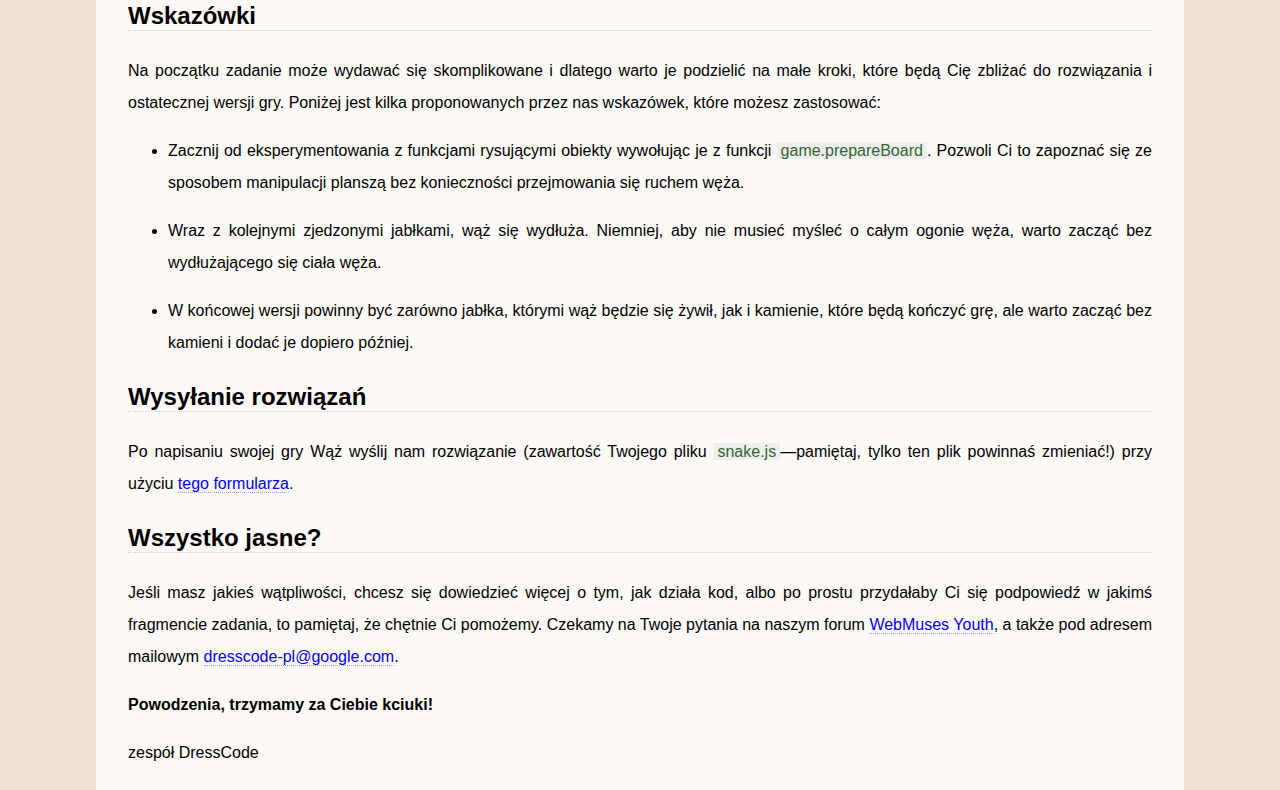
==== commit d7ac561d: "Update gh-pages from master" ====
--- a/index.html
+++ b/index.html
@@ -26,11 +26,12 @@
 <li><a href="#snake.html"><code>snake.html</code></a></li>
 </ul></li>
 <li><a href="#wskazówki">Wskazówki</a></li>
+<li><a href="#wysyłanie-rozwiązań">Wysyłanie rozwiązań</a></li>
 <li><a href="#wszystko-jasne">Wszystko jasne?</a></li>
 </ul>
 </nav>
-<p><strong>Start:</strong> 5 maja 2016</p>
-<p><strong>Termin nadsyłania rozwiązań:</strong> 30 maja 2016</p>
+<p><strong>Start:</strong> 6 maja 2016</p>
+<p><strong>Termin nadsyłania rozwiązań:</strong> 10 czerwca 2016</p>
 <p><strong>Czas, który będzie Ci potrzebny na rozwiązanie całego zadania</strong>: 16 godzin</p>
 <p>Po tygodniach ciężkiej, aczkolwiek (mamy nadzieję :) ) ciekawej i inspirującej pracy, czas na trochę rozrywki! Wybór nie jest może największy, ale co powiesz na <a href="http://mina86.github.io/dresscode-snake/demo/snake.html">partyjkę Węża</a>?</p>
 <p>Pewnie już się domyślasz, co jest kolejnym zadaniem. Tym razem Twoim celem będzie napisanie gry Wąż. W tym celu będziesz musiała zastosować metodologię <a href="https://pl.wikipedia.org/wiki/Programowanie_sterowane_zdarzeniami">programowania zdarzeniowego</a>—czyli w prostszych słowach: napiszesz kod, który umie zareagować na „zdarzenia” niezależne od niego—np. po naciśnięciu przez użytkownika danego klawisza wykona określoną czynność.</p>
@@ -42,7 +43,7 @@
 <p>Powinnaś też znać pojęcie: układ współrzędnych (a dokładnie—co to „współrzędna X” i „współrzędna Y”). Jeśli nie wiesz co to, nie martw się—<a href="https://pl.khanacademy.org/math/cc-sixth-grade-math/cc-6th-negative-number-topic/cc-6th-coordinate-plane/v/the-coordinate-plane">ten krótki film</a> wszystko Ci wyjaśni.</p>
 <p>Zwróć jednak uwagę, że w programowaniu, a więc także w naszej grze Wąż, układ współrzędnych jest obrócony do góry nogami. Punkt <code>(0, 0)</code> to lewy górny róg i współrzędne X rosną w prawo, a Y—w dół.</p>
 <h2 id="zadanie"><a href="#zadanie">Zadanie</a></h2>
-<p>Aby ułatwić Ci zadanie, przygotowaliśmy szkielet rozwiązania w postaci trzech plików. Pobierz na swój komputer następujące pliki:</p>
+<p>Aby ułatwić Ci zadanie, przygotowaliśmy szkielet rozwiązania w postaci trzech plików. Pobierz na swój komputer następujące pliki (kliknij prawym przyciskiem na nazwę pliku i wybierz „zapisz jako…”—w efekcie plik powinien zapisać się na Twoim dysku):</p>
 <ul>
 <li><a href="http://mina86.github.io/dresscode-snake/files/snake.html"><code>snake.html</code></a>,</li>
 <li><a href="http://mina86.github.io/dresscode-snake/files/snake-framework.js"><code>snake-framework.js</code></a> oraz</li>
@@ -90,13 +91,13 @@
 <li><code>Shape.UP_FROM_DOWN</code> lub <code>Shape.UP</code>—wąż porusza się z dołu na górę: ↑</li>
 <li><code>Shape.DOWN_FROM_UP</code> lub <code>Shape.DOWN</code>—wąż porusza się z góry na dół: ↓</li>
 <li><code>Shape.LEFT_FROM_DOWN</code>—wąż porusza się z dołu w lewo: ↰</li>
-<li><code>Shape.LEFT_FROM_UP</code>— porusza się z góry w lewo: ↲</li>
-<li><code>Shape.RIGHT_FROM_DOWN</code>— porusza się z dołu w prawo: ↱</li>
-<li><code>Shape.RIGHT_FROM_UP</code>— porusza się z góry w prawo: ↳</li>
-<li><code>Shape.UP_FROM_LEFT</code>— porusza się z lewej w górę: ⬏</li>
-<li><code>Shape.DOWN_FROM_LEFT</code>— porusza się z lewej w dół: ⬎</li>
-<li><code>Shape.UP_FROM_RIGHT</code>— porusza się z lewej w górę: ⬑</li>
-<li><code>Shape.DOWN_FROM_RIGHT</code>— porusza się z lewej w dół: ⬐</li>
+<li><code>Shape.LEFT_FROM_UP</code>— wąż porusza się z góry w lewo: ↲</li>
+<li><code>Shape.RIGHT_FROM_DOWN</code>—wąż porusza się z dołu w prawo: ↱</li>
+<li><code>Shape.RIGHT_FROM_UP</code>—wąż porusza się z góry w prawo: ↳</li>
+<li><code>Shape.UP_FROM_LEFT</code>—wąż porusza się z lewej w górę: ⬏</li>
+<li><code>Shape.DOWN_FROM_LEFT</code>—wąż porusza się z lewej w dół: ⬎</li>
+<li><code>Shape.UP_FROM_RIGHT</code>—wąż porusza się z lewej w górę: ⬑</li>
+<li><code>Shape.DOWN_FROM_RIGHT</code>—wąż porusza się z lewej w dół: ⬐</li>
 </ul>
 <p>Przykładowo, taki kod:</p>
 <pre><code>game.drawSnakeHead({ x: 10, y: 10 }, Shape.UP_FROM_DOWN);
@@ -120,8 +121,15 @@
 <li><p>Wraz z kolejnymi zjedzonymi jabłkami, wąż się wydłuża. Niemniej, aby nie musieć myśleć o całym ogonie węża, warto zacząć bez wydłużającego się ciała węża.</p></li>
 <li><p>W końcowej wersji powinny być zarówno jabłka, którymi wąż będzie się żywił, jak i kamienie, które będą kończyć grę, ale warto zacząć bez kamieni i dodać je dopiero później.</p></li>
 </ul>
+<h2 id="wysyłanie-rozwiązań"><a href="#wysyłanie-rozwiązań">Wysyłanie rozwiązań</a></h2>
+<p>Po napisaniu swojej gry Wąż wyślij nam rozwiązanie (zawartość Twojego pliku <code>snake.js</code>—pamiętaj, tylko ten plik powinnaś zmieniać!) przy użyciu <a href="https://docs.google.com/forms/d/1b2vDQAS26M_xYqkO08mCQEojsraqL2cUmVMZiYhlvrs/viewform">tego formularza</a>.</p>
 <h2 id="wszystko-jasne"><a href="#wszystko-jasne">Wszystko jasne?</a></h2>
-<p>Jeśli masz jakieś wątpliwości, chcesz się dowiedzieć więcej o tym, jak działa kod, albo po prostu przydałaby Ci się podpowiedź w jakimś fragmencie zadania, to pamiętaj, że chętnie Ci pomożemy. Czekamy na Twoje pytania na naszym forum <a href="https://plus.google.com/u/0/communities/116917969489436061702">WebMuses Youth</a>, a także pod adresem mailowym dresscode-pl@google.com</p>
+<p>Jeśli masz jakieś wątpliwości, chcesz się dowiedzieć więcej o tym, jak działa kod, albo po prostu przydałaby Ci się podpowiedź w jakimś fragmencie zadania, to pamiętaj, że chętnie Ci pomożemy. Czekamy na Twoje pytania na naszym forum <a href="https://plus.google.com/u/0/communities/116917969489436061702">WebMuses Youth</a>, a także pod adresem mailowym <script type="text/javascript">
+<!--
+h='&#x67;&#x6f;&#x6f;&#x67;&#108;&#x65;&#46;&#x63;&#x6f;&#x6d;';a='&#64;';n='&#100;&#114;&#x65;&#x73;&#x73;&#x63;&#x6f;&#100;&#x65;&#x2d;&#112;&#108;';e=n+a+h;
+document.write('<a h'+'ref'+'="ma'+'ilto'+':'+e+'">'+e+'<\/'+'a'+'>');
+// -->
+</script><noscript>&#100;&#114;&#x65;&#x73;&#x73;&#x63;&#x6f;&#100;&#x65;&#x2d;&#112;&#108;&#32;&#x61;&#116;&#32;&#x67;&#x6f;&#x6f;&#x67;&#108;&#x65;&#32;&#100;&#x6f;&#116;&#32;&#x63;&#x6f;&#x6d;</noscript>.</p>
 <p><strong>Powodzenia, trzymamy za Ciebie kciuki!</strong></p>
 <p>zespół DressCode</p>
 </main>
